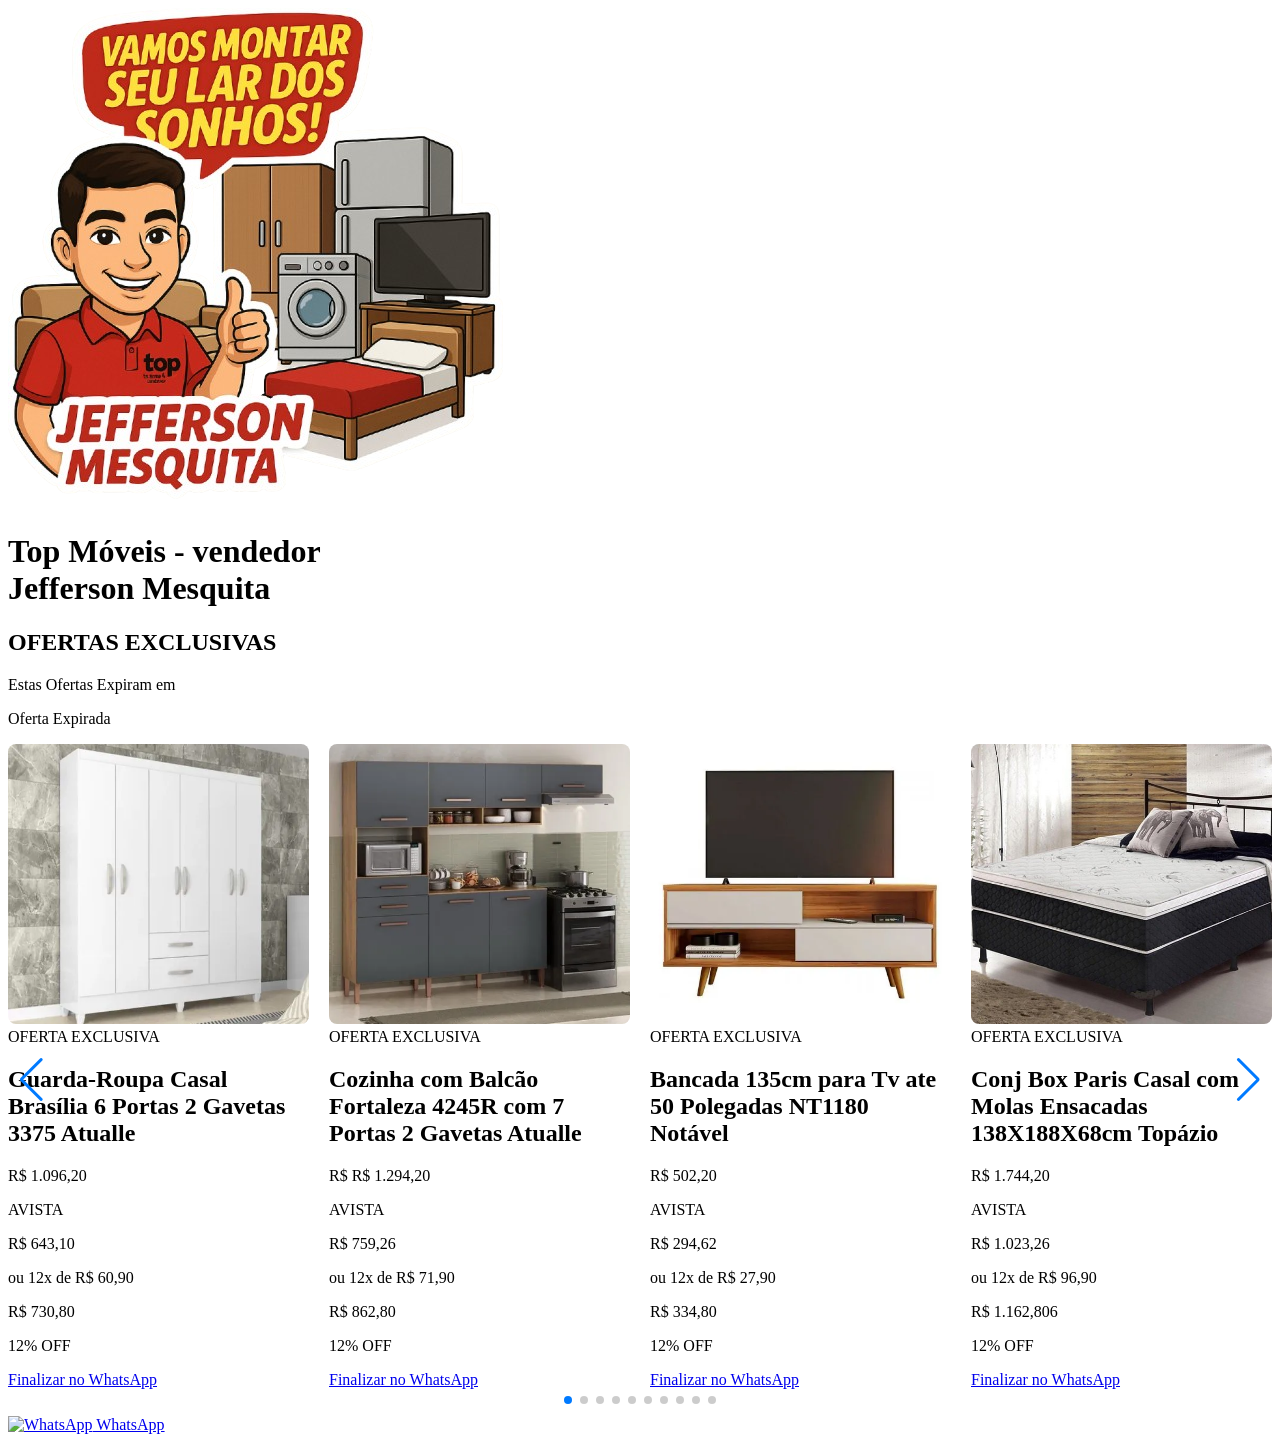
==== index.html @ e7e9ad15 "Add files via upload" ====
<!DOCTYPE html>
<html lang="pt-BR">
<head>
  <meta charset="UTF-8">
  <title>Ofertas Exclusivas</title>
  <meta name="viewport" content="width=device-width, initial-scale=1.0">
  <script src="https://cdn.tailwindcss.com"></script>
  <!-- Swiper CSS -->
  <link rel="stylesheet" href="https://cdn.jsdelivr.net/npm/swiper@11/swiper-bundle.min.css"/>
  <style>
    /* Padroniza tamanho das imagens dos produtos */
    .produto img {
      width: 100%;
      height: 280px;
      object-fit: cover;
      border-radius: 0.5rem;
    }
  </style>
</head>
<body class="bg-red-600 text-white font-sans">

  <!-- Cabeçalho com marca -->
  <header class="py-4 flex items-center justify-center gap-4">
    <img src="./img/Vamos_Montar_Seu_Lar_-removebg-preview.png" 
         alt="Top Móveis - Jefferson Mesquita" 
         class="h-32 rounded-lg shadow-lg">
    <h1 class="text-3xl font-bold">Top Móveis - vendedor <br>Jefferson Mesquita</h1>
  </header>

  <!-- Cabeçalho ofertas -->
  <section class="text-center py-6">
    <h1 class="text-2xl font-bold">OFERTAS EXCLUSIVAS</h1>
    <p class="mt-2">Estas Ofertas Expiram em</p>

    <!-- Cronômetro -->
    <div id="countdown" class="flex justify-center gap-2 text-2xl font-bold mt-3">
      <div class="bg-black p-3 rounded">00<br><span class="text-xs">Dias</span></div>
      <div class="bg-black p-3 rounded">00<br><span class="text-xs">Horas</span></div>
      <div class="bg-black p-3 rounded">00<br><span class="text-xs">Min</span></div>
      <div class="bg-black p-3 rounded">00<br><span class="text-xs">Seg</span></div>
    </div>
  </section>

  <!-- Produtos em Carrossel -->
  <section class="px-6 pb-10">
    <div class="swiper mySwiper">
      <div class="swiper-wrapper">

        <!-- Card Produto 1 -->
        <div class="swiper-slide">
          <div class="bg-white text-black rounded-lg p-3 shadow-md produto">
            <a href="./produto.html">
            <img src="./img/Guarda-Roupa Casal Brasília 6 Portas 2 Gavetas 3375 Atualle/-SITE--ROUPEIRO-BRASILIA ambiente.webp" alt="Guarda-Roupa Casal 6 Portas">
            </a>
            <div class="mt-3">
              <span class="bg-red-600 text-white px-2 py-1 text-xs rounded">OFERTA</span>
              <span class="bg-black text-white px-2 py-1 text-xs rounded ml-2">EXCLUSIVA</span>
              <h2 class="mt-2 font-semibold text-sm">Guarda-Roupa Casal Brasília 6 Portas 2 Gavetas 3375 Atualle</h2>
              <p class="line-through text-gray-500 text-sm">R$ 1.096,20</p>
              <p class=" text-red-600 font-bold text-sm">AVISTA</p>
            <p class="preco-promocional text-red-600 font-bold text-lg">R$ 643,10</p>
              <p class="text-green-600 text-sm">ou 12x de R$ 60,90</p>
              <p class="preco-original text-green-600 text-sm">R$ 730,80</p>
              <p class="desconto text-xs font-bold mt-1"></p>


              <!-- Botão WhatsApp com descrição -->
              <a href="#" 
                 class="whatsapp-btn mt-3 block bg-green-600 hover:bg-green-700 text-white font-bold text-center py-2 rounded-lg transition"
                 data-produto="Guarda-Roupa Casal 6 Portas"
                 data-descricao="Guarda-Roupa Casal 6 Portas, 2 Gavetas, cor Branco, design moderno e espaçoso, ideal para quartos de casal.">
                 Finalizar no WhatsApp
              </a>
            </div>
          </div>
        </div>

        <!-- Card Produto 2 -->
        <div class="swiper-slide">
          <div class="bg-white text-black rounded-lg p-3 shadow-md produto">
            <a href="./produto2.html">
            <img src="./img/Cozinha com Balcão Fortaleza 4245R com 7 Portas 2 Gavetas Atualle/COZINHA-FORTALEZA-4245R-450-CANELATO-RUSTICO-GRAFITE-FOSCO-ATUALLE.webp" alt="Cozinha com Balcão Fortaleza">
            </a>
            <div class="mt-3">
              <span class="bg-red-600 text-white px-2 py-1 text-xs rounded">OFERTA</span>
              <span class="bg-black text-white px-2 py-1 text-xs rounded ml-2">EXCLUSIVA</span>
              <h2 class="mt-2 font-semibold text-sm">Cozinha com Balcão Fortaleza 4245R com 7 Portas 2 Gavetas Atualle</h2>
               <p class="line-through text-gray-500 text-sm">R$ R$ 1.294,20</p>
              <p class=" text-red-600 font-bold text-sm">AVISTA</p>
            <p class="preco-promocional text-red-600 font-bold text-lg">R$ 759,26</p>
              <p class="text-green-600 text-sm">ou 12x de R$ 71,90</p>
              <p class="preco-original text-green-600 text-sm">R$ 862,80</p>
              <p class="desconto text-xs font-bold mt-1"></p>


              <!-- Botão WhatsApp com descrição -->
              <a href="#" 
                 class="whatsapp-btn mt-3 block bg-green-600 hover:bg-green-700 text-white font-bold text-center py-2 rounded-lg transition"
                 data-produto="Cozinha com Balcão Fortaleza"
                 data-descricao="Cozinha com Balcão Fortaleza 4245R com 7 Portas 2 Gavetas Atualle.">
                 Finalizar no WhatsApp
              </a>
            </div>
          </div>
        </div>

        <!-- Card Produto 3 -->
        <div class="swiper-slide">
          <div class="bg-white text-black rounded-lg p-3 shadow-md produto">
            <a href="./produto3.html">
            <img src="./img/bancada  nt 1180/BANCADA-NT1180 branco fundo branco.webp" alt="bancada nt1180">
            </a>
            <div class="mt-3">
              <span class="bg-red-600 text-white px-2 py-1 text-xs rounded">OFERTA</span>
              <span class="bg-black text-white px-2 py-1 text-xs rounded ml-2">EXCLUSIVA</span>
              <h2 class="mt-2 font-semibold text-sm">Bancada 135cm para Tv ate 50 Polegadas NT1180 Notável</h2>
               <p class="line-through text-gray-500 text-sm">R$ 502,20</p>
              <p class=" text-red-600 font-bold text-sm">AVISTA</p>
            <p class="preco-promocional text-red-600 font-bold text-lg">R$ 294,62</p>
              <p class="text-green-600 text-sm">ou 12x de R$ 27,90</p>
              <p class="preco-original text-green-600 text-sm">R$ 334,80</p>
              <p class="desconto text-xs font-bold mt-1"></p>


              <!-- Botão WhatsApp com descrição -->
              <a href="#" 
                 class="whatsapp-btn mt-3 block bg-green-600 hover:bg-green-700 text-white font-bold text-center py-2 rounded-lg transition"
                 data-produto="Bancada 135cm para Tv ate 50 Polegadas NT1180 Notável - Freijó Trend com Preto"
                 data-descricao="Bancada 135cm para Tv ate 50 Polegadas NT1180 Notável - Freijó Trend com Preto.">
                 Finalizar no WhatsApp
              </a>
            </div>
          </div>
        </div>

        <!-- Card Produto 4 -->
        <div class="swiper-slide">
          <div class="bg-white text-black rounded-lg p-3 shadow-md produto">
            <a href="./produto4.html">
            <img src="./img/Conjunto Box Paris Casal Molas Ens 138X188X68/Conjunto Box Paris ambiente.jpg" alt="Cozinha com Balcão Fortaleza">
            </a>
            <div class="mt-3">
              <span class="bg-red-600 text-white px-2 py-1 text-xs rounded">OFERTA</span>
              <span class="bg-black text-white px-2 py-1 text-xs rounded ml-2">EXCLUSIVA</span>
              <h2 class="mt-2 font-semibold text-sm">Conj Box Paris Casal com Molas Ensacadas 138X188X68cm Topázio</h2>
               <p class="line-through text-gray-500 text-sm">R$ 1.744,20</p>
              <p class=" text-red-600 font-bold text-sm">AVISTA</p>
            <p class="preco-promocional text-red-600 font-bold text-lg">R$ 1.023,26</p>
              <p class="text-green-600 text-sm">ou 12x de R$ 96,90</p>
              <p class="preco-original text-green-600 text-sm">R$ 1.162,806</p>
              <p class="desconto text-xs font-bold mt-1"></p>


              <!-- Botão WhatsApp com descrição -->
              <a href="#" 
                 class="whatsapp-btn mt-3 block bg-green-600 hover:bg-green-700 text-white font-bold text-center py-2 rounded-lg transition"
                 data-produto="Cozinha com Balcão Fortaleza"
                 data-descricao="Cozinha com Balcão Fortaleza 4245R com 7 Portas 2 Gavetas Atualle.">
                 Finalizar no WhatsApp
              </a>
            </div>
          </div>
        </div>

        <!-- Card Produto 5-->
        <div class="swiper-slide">
          <div class="bg-white text-black rounded-lg p-3 shadow-md produto">
            <a href="./produto5.html">
            <img src="./img/Cômoda Áurea/COMODA-MULTIUSO-AUREA-4270-ambiente.webp" alt="comoda aurea">
            </a>
            <div class="mt-3">
              <span class="bg-red-600 text-white px-2 py-1 text-xs rounded">OFERTA</span>
              <span class="bg-black text-white px-2 py-1 text-xs rounded ml-2">EXCLUSIVA</span>
              <h2 class="mt-2 font-semibold text-sm">Cômoda Áurea 4 Gavetas e 2 Portas com Nicho 4290 Demóbile</h2>
               <p class="line-through text-gray-500 text-sm">R$ 970,20</p>
              <p class=" text-red-600 font-bold text-sm">AVISTA</p>
            <p class="preco-promocional text-red-600 font-bold text-lg">R$ 569,18</p>
              <p class="text-green-600 text-sm">ou 12x de R$ 53,90</p>
              <p class="preco-original text-green-600 text-sm">R$ 646,80</p>
              <p class="desconto text-xs font-bold mt-1"></p>


              <!-- Botão WhatsApp com descrição -->
              <a href="#" 
                 class="whatsapp-btn mt-3 block bg-green-600 hover:bg-green-700 text-white font-bold text-center py-2 rounded-lg transition"
                 data-produto="Cozinha com Balcão Fortaleza"
                 data-descricao="Cozinha com Balcão Fortaleza 4245R com 7 Portas 2 Gavetas Atualle.">
                 Finalizar no WhatsApp
              </a>
            </div>
          </div>
        </div>

        <!-- Card Produto 6-->
        <div class="swiper-slide">
          <div class="bg-white text-black rounded-lg p-3 shadow-md produto">
            <a href="./produto6.html">
            <img src="./img/multiuso nt4015/-SITE-MULTIUSO-LAVANDERIA-NT4015 branco ambiente.webp" alt="multiuso nt4015">
            </a>
            <div class="mt-3">
              <span class="bg-red-600 text-white px-2 py-1 text-xs rounded">OFERTA</span>
              <span class="bg-black text-white px-2 py-1 text-xs rounded ml-2">EXCLUSIVA</span>
              <h2 class="mt-2 font-semibold text-sm">Armário Multiuso para Lavanderia com 2 Portas NT4015 Notável - Branco New</h2>
               <p class="line-through text-gray-500 text-sm">R$ 646,20</p>
              <p class=" text-red-600 font-bold text-sm">AVISTA</p>
            <p class="preco-promocional text-red-600 font-bold text-lg">R$ 379,10</p>
              <p class="text-green-600 text-sm">ou 12x de R$ 35,90</p>
              <p class="preco-original text-green-600 text-sm">R$ 430,80</p>
              <p class="desconto text-xs font-bold mt-1"></p>


              <!-- Botão WhatsApp com descrição -->
              <a href="#" 
                 class="whatsapp-btn mt-3 block bg-green-600 hover:bg-green-700 text-white font-bold text-center py-2 rounded-lg transition"
                 data-produto="Cozinha com Balcão Fortaleza"
                 data-descricao="Cozinha com Balcão Fortaleza 4245R com 7 Portas 2 Gavetas Atualle.">
                 Finalizar no WhatsApp
              </a>
            </div>
          </div>
        </div>


           <!-- Card Produto 8-->
        <div class="swiper-slide">
          <div class="bg-white text-black rounded-lg p-3 shadow-md produto">
            <a href="./produto8.html">
            <img src="./img/Cômoda Isadora com 8 gavetas ambiente/-SITE-COMODA-ISADORA-BRANCO ambiente.webp" alt="Cômoda Isadora">
            </a>
            <div class="mt-3">
              <span class="bg-red-600 text-white px-2 py-1 text-xs rounded">OFERTA</span>
              <span class="bg-black text-white px-2 py-1 text-xs rounded ml-2">EXCLUSIVA</span>
              <h2 class="mt-2 font-semibold text-sm">Cômoda Isadora com 8 gavetas em MDF premium e Kit de Pés Tuboarte - Branco</h2>
               <p class="line-through text-gray-500 text-sm">R$ 1.006,20/p>
              <p class=" text-red-600 font-bold text-sm">AVISTA</p>
            <p class="preco-promocional text-red-600 font-bold text-lg">R$ 590,30</p>
              <p class="text-green-600 text-sm">ou 12x de R$ 55,90</p>
              <p class="preco-original text-green-600 text-sm">R$ 670,80</p>
              <p class="desconto text-xs font-bold mt-1"></p>


              <!-- Botão WhatsApp com descrição -->
              <a href="#" 
                 class="whatsapp-btn mt-3 block bg-green-600 hover:bg-green-700 text-white font-bold text-center py-2 rounded-lg transition"
                 data-produto="Cômoda Isadora"
                 data-descricao="Cômoda Isadora com 8 gavetas em MDF premium e Kit de Pés Tuboarte - Branco.">
                 Finalizar no WhatsApp
              </a>
            </div>
          </div>
        </div>

        <!-- Card Produto 9-->
        <div class="swiper-slide">
          <div class="bg-white text-black rounded-lg p-3 shadow-md produto">
            <a href="./produto9.html">
            <img src="./img/Guarda Roupa CBM563 3 Portas frente/Guarda Roupa CBM563 3 Portas frente.webp" alt="Guarda Roupa CBM563">
            </a>
            <div class="mt-3">
              <span class="bg-red-600 text-white px-2 py-1 text-xs rounded">OFERTA</span>
              <span class="bg-black text-white px-2 py-1 text-xs rounded ml-2">EXCLUSIVA</span>
              <h2 class="mt-2 font-semibold text-sm">Guarda Roupa CBM563 3 Portas De Correr Com Pés e Espelho Kappersberg - Branco</h2>
               <p class="line-through text-gray-500 text-sm">R$ 1.582,20</p>
              <p class=" text-red-600 font-bold text-sm">AVISTA</p>
            <p class="preco-promocional text-red-600 font-bold text-lg">R$ 928,22</p>
              <p class="text-green-600 text-sm">ou 12x de R$ 87,90</p>
              <p class="preco-original text-green-600 text-sm">R$ 1.054,80</p>
              <p class="desconto text-xs font-bold mt-1"></p>


              <!-- Botão WhatsApp com descrição -->
              <a href="#" 
                 class="whatsapp-btn mt-3 block bg-green-600 hover:bg-green-700 text-white font-bold text-center py-2 rounded-lg transition"
                 data-produto="Cômoda Isadora"
                 data-descricao="Cômoda Isadora com 8 gavetas em MDF premium e Kit de Pés Tuboarte - Branco.">
                 Finalizar no WhatsApp
              </a>
            </div>
          </div>
        </div>

        <!-- Card Produto 10-->
        <div class="swiper-slide">
          <div class="bg-white text-black rounded-lg p-3 shadow-md produto">
            <a href="./produto10.html">
            <img src="./img/Home NT1295 183cm/HOME-NT1295-183CM-REF-270-FREIJO-OFF-WHITE-TX-ambiente.webp" alt="Home NT1295">
            </a>
            <div class="mt-3">
              <span class="bg-red-600 text-white px-2 py-1 text-xs rounded">OFERTA</span>
              <span class="bg-black text-white px-2 py-1 text-xs rounded ml-2">EXCLUSIVA</span>
              <h2 class="mt-2 font-semibold text-sm">Home NT1295 183cm para Tv ate 60 Polegadas Notável</h2>
               <p class="line-through text-gray-500 text-sm">R$ 1.618,20</p>
              <p class=" text-red-600 font-bold text-sm">AVISTA</p>
            <p class="preco-promocional text-red-600 font-bold text-lg">R$ 949,34</p>
              <p class="text-green-600 text-sm">ou 12x de R$ 89,90</p>
              <p class="preco-original text-green-600 text-sm">R$ 1.078,80</p>
              <p class="desconto text-xs font-bold mt-1"></p>


              <!-- Botão WhatsApp com descrição -->
              <a href="#" 
                 class="whatsapp-btn mt-3 block bg-green-600 hover:bg-green-700 text-white font-bold text-center py-2 rounded-lg transition"
                 data-produto="Home NT1295 183cm"
                 data-descricao="para Tv ate 60 Polegadas com Detalhe Ripado e Pés Notável - Freijó Trend/ Off White Tx">
                 Finalizar no WhatsApp
              </a>
            </div>
          </div>
        </div>
        
        <!-- Card Produto 11-->
        <div class="swiper-slide">
          <div class="bg-white text-black rounded-lg p-3 shadow-md produto">
            <a href="./produto11.html">
            <img src="./img/Ar Condicionado Inverter II Wi-Fi 9000Btus/Ar Condicionado II 9000Btus frente.webp" alt="Ar Condicionado Inverter II Wi-Fi 9000Btus">
            </a>
            <div class="mt-3">
              <span class="bg-red-600 text-white px-2 py-1 text-xs rounded">OFERTA</span>
              <span class="bg-black text-white px-2 py-1 text-xs rounded ml-2">EXCLUSIVA</span>
              <h2 class="mt-2 font-semibold text-sm">Ar Condicionado Inverter II Wi-Fi 9000Btus Elgin - Branco/220V</h2>
               <p class="line-through text-gray-500 text-sm">R$ 3.598,20</p>
              <p class=" text-red-600 font-bold text-sm">AVISTA</p>
            <p class="preco-promocional text-red-600 font-bold text-lg">R$ 2.098,92</p>
              <p class="text-green-600 text-sm">ou 12x de R$ 199,90</p>
              <p class="preco-original text-green-600 text-sm">R$ 2.398,80</p>
              <p class="desconto text-xs font-bold mt-1"></p>


              <!-- Botão WhatsApp com descrição -->
              <a href="#" 
                 class="whatsapp-btn mt-3 block bg-green-600 hover:bg-green-700 text-white font-bold text-center py-2 rounded-lg transition"
                 data-produto="Ar Condicionado Inverter II Wi-Fi 9000Btus"
                 data-descricao="HJFI09C2WB/HJFE09C2CB Elgin - Branco/220V">
                 Finalizar no WhatsApp
              </a>
            </div>
          </div>
        </div>


        <!-- Aqui você pode adicionar mais cards seguindo o mesmo padrão -->

      </div>

      <!-- Botões navegação -->
      <div class="flex justify-center mt-4 gap-4">
        <div class="swiper-button-prev !text-white"></div>
        <div class="swiper-button-next !text-white"></div>
      </div>

      <!-- Paginação -->
      <div class="swiper-pagination mt-4"></div>
    </div>
  </section>

  <!-- Script Cronômetro -->
  <script>
    function startCountdown(targetDate) {
      const countdown = document.getElementById("countdown");
      const boxes = countdown.querySelectorAll("div");

      function updateCountdown() {
        const now = new Date().getTime();
        const distance = targetDate - now;

        if (distance <= 0) {
          countdown.innerHTML = "<p class='text-xl font-bold'>Oferta Expirada</p>";
          clearInterval(interval);
          return;
        }

        const days = Math.floor(distance / (1000 * 60 * 60 * 24));
        const hours = Math.floor((distance % (1000 * 60 * 60 * 24)) / (1000 * 60 * 60));
        const minutes = Math.floor((distance % (1000 * 60 * 60)) / (1000 * 60));
        const seconds = Math.floor((distance % (1000 * 60)) / 1000);

        boxes[0].innerHTML = days.toString().padStart(2, '0') + "<br><span class='text-xs'>Dias</span>";
        boxes[1].innerHTML = hours.toString().padStart(2, '0') + "<br><span class='text-xs'>Horas</span>";
        boxes[2].innerHTML = minutes.toString().padStart(2, '0') + "<br><span class='text-xs'>Min</span>";
        boxes[3].innerHTML = seconds.toString().padStart(2, '0') + "<br><span class='text-xs'>Seg</span>";
      }

      updateCountdown();
      const interval = setInterval(updateCountdown, 1000);
    }

    const targetDate = new Date("2025-10-21T17:59:59");
    startCountdown(targetDate);
  </script>

  <!-- Script para calcular desconto -->
  <script>
    document.querySelectorAll(".produto").forEach(produto => {
      const precoOriginalEl = produto.querySelector(".preco-original");
      const precoPromocionalEl = produto.querySelector(".preco-promocional");
      const descontoEl = produto.querySelector(".desconto");

      if (precoOriginalEl && precoPromocionalEl) {
        const original = parseFloat(precoOriginalEl.innerText.replace("R$","").replace(".","").replace(",",".")); 
        const promocional = parseFloat(precoPromocionalEl.innerText.replace("R$","").replace(".","").replace(",",".")); 
        if (original > promocional) {
          const desconto = ((1 - (promocional / original)) * 100).toFixed(0);
          descontoEl.innerText = desconto + "% OFF";
        }
      }
    });
  </script>

  <!-- Swiper JS -->
  <script src="https://cdn.jsdelivr.net/npm/swiper@11/swiper-bundle.min.js"></script>
  <script>
    const swiper = new Swiper(".mySwiper", {
      slidesPerView: 1,
      spaceBetween: 20,
      loop: true,
      pagination: {
        el: ".swiper-pagination",
        clickable: true,
      },
      navigation: {
        nextEl: ".swiper-button-next",
        prevEl: ".swiper-button-prev",
      },
      breakpoints: {
        640: { slidesPerView: 2 },
        1024: { slidesPerView: 4 },
      }
    });
  </script>

  <!-- Script WhatsApp dinâmico -->
  <script>
    document.querySelectorAll(".whatsapp-btn").forEach(botao => {
      botao.addEventListener("click", (e) => {
        e.preventDefault();
        const produto = botao.getAttribute("data-produto");
        const descricao = botao.getAttribute("data-descricao");
        const numero = "5588974008564";
        const mensagem = encodeURIComponent(`Olá! Tenho interesse no produto: ${produto}\nDescrição: ${descricao}`);
        const url = `https://wa.me/${numero}?text=${mensagem}`;
        window.open(url, "_blank");
      });
    });
  </script>

  <!-- Botão flutuante WhatsApp -->
  <a href="https://wa.me/message/SNQBKEEPYYD4B1" 
     target="_blank" 
     class="fixed bottom-5 right-5 bg-green-600 hover:bg-green-700 text-white px-5 py-3 rounded-full shadow-lg flex items-center gap-2 z-50">
     <img src="https://cdn-icons-png.flaticon.com/512/733/733585.png" class="w-6 h-6" alt="WhatsApp">
     WhatsApp
  </a>

</body>
</html>
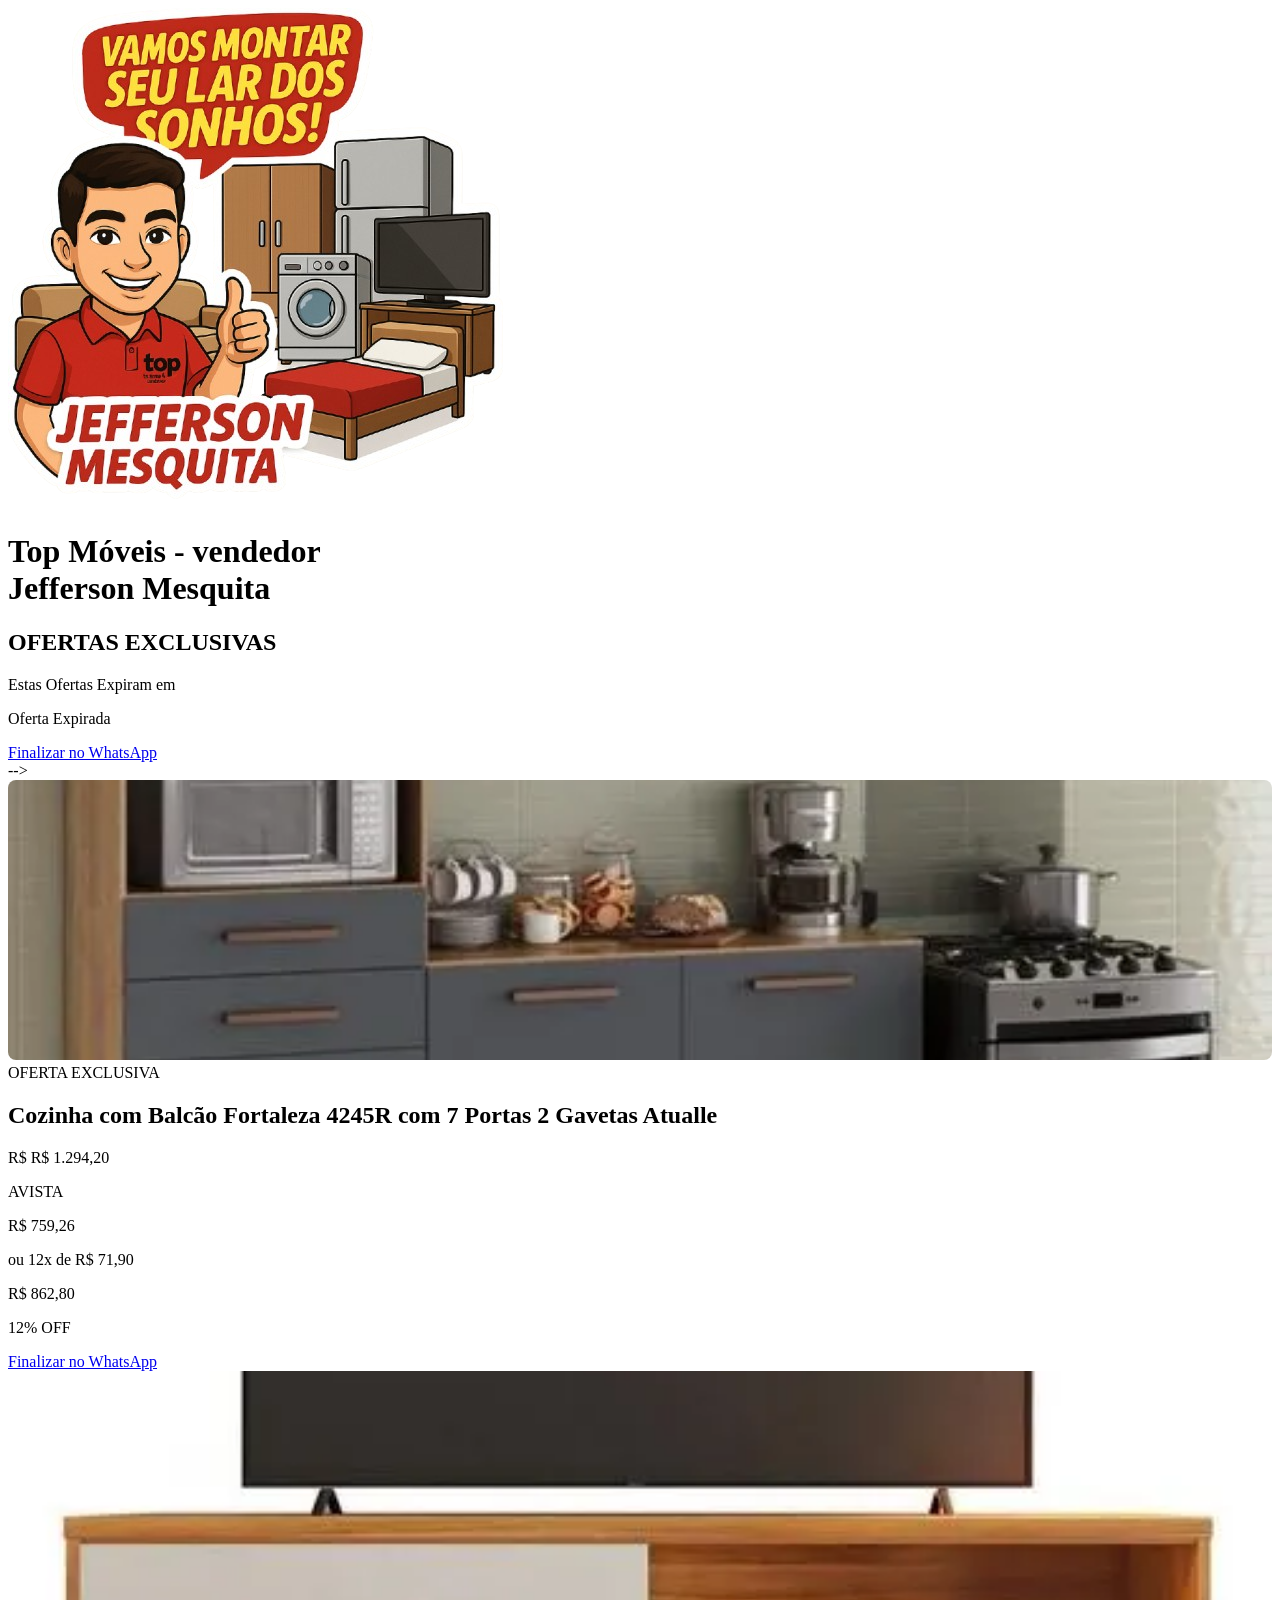
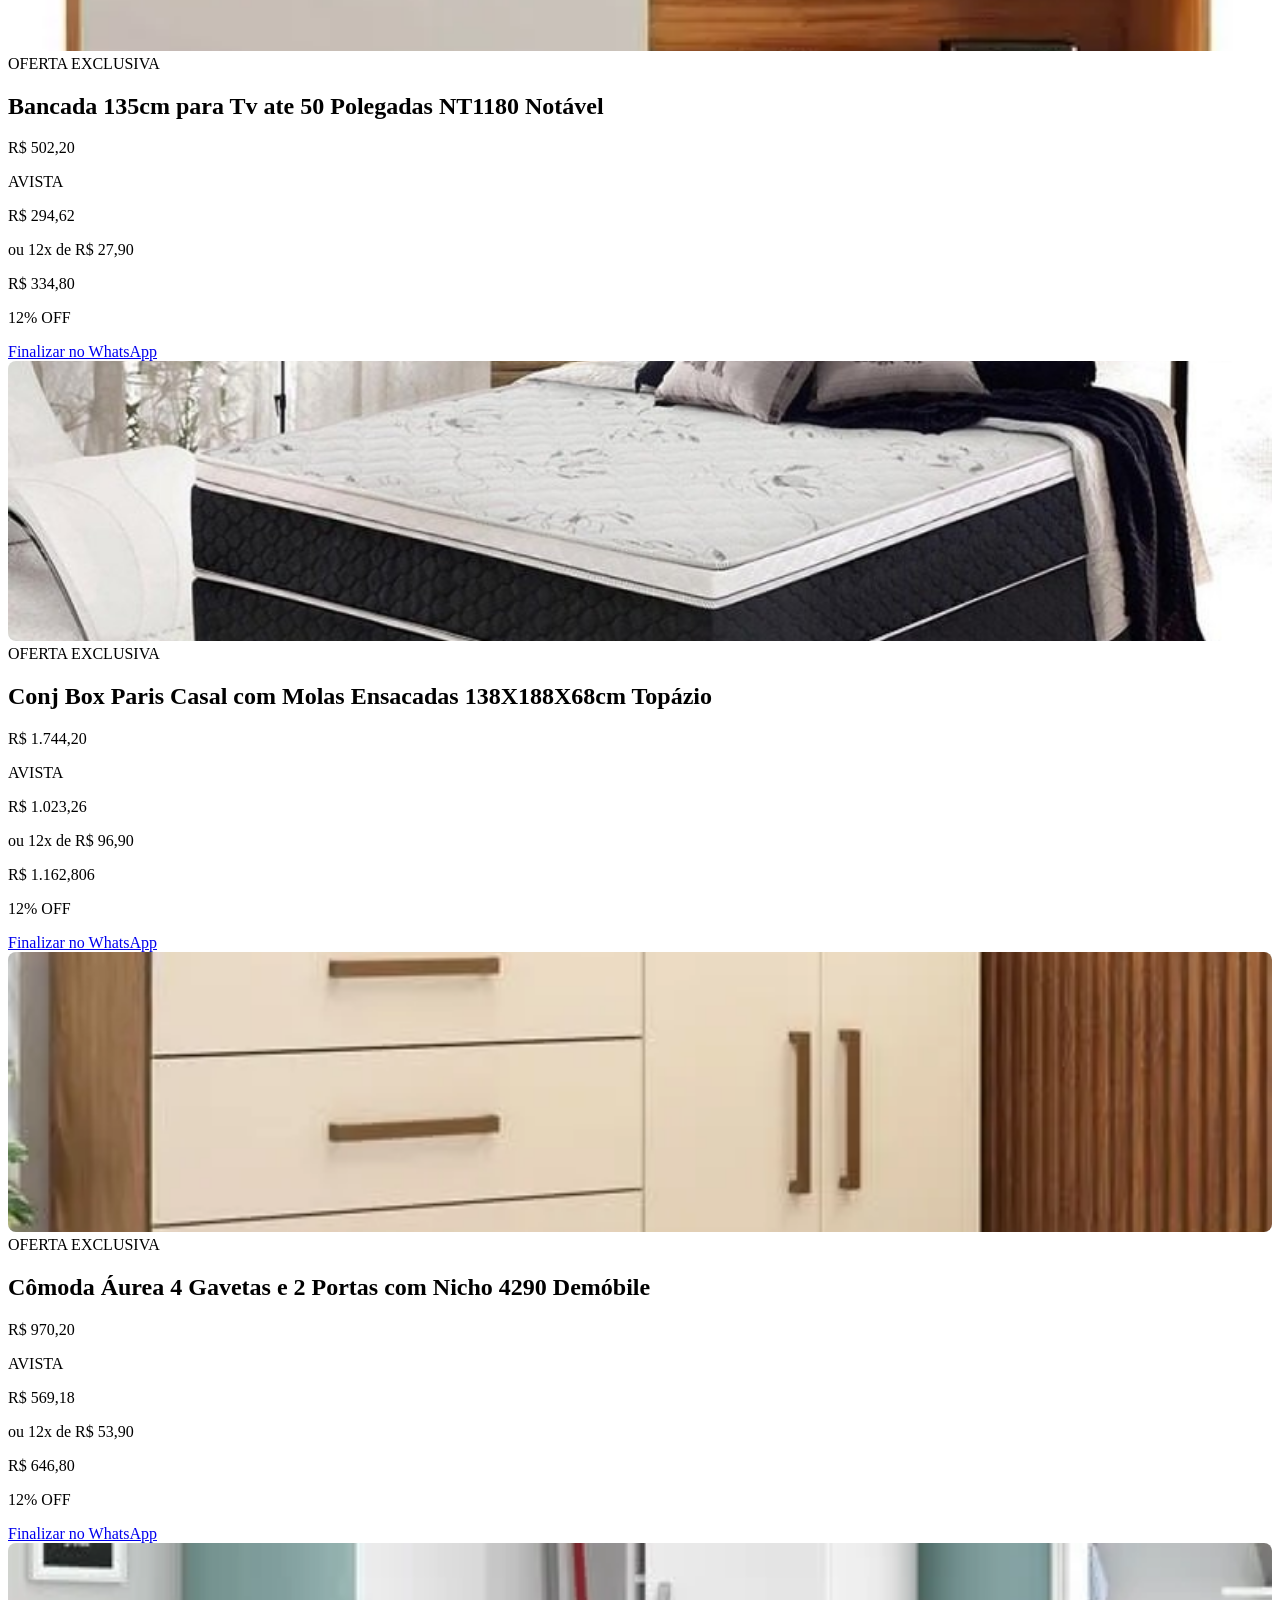
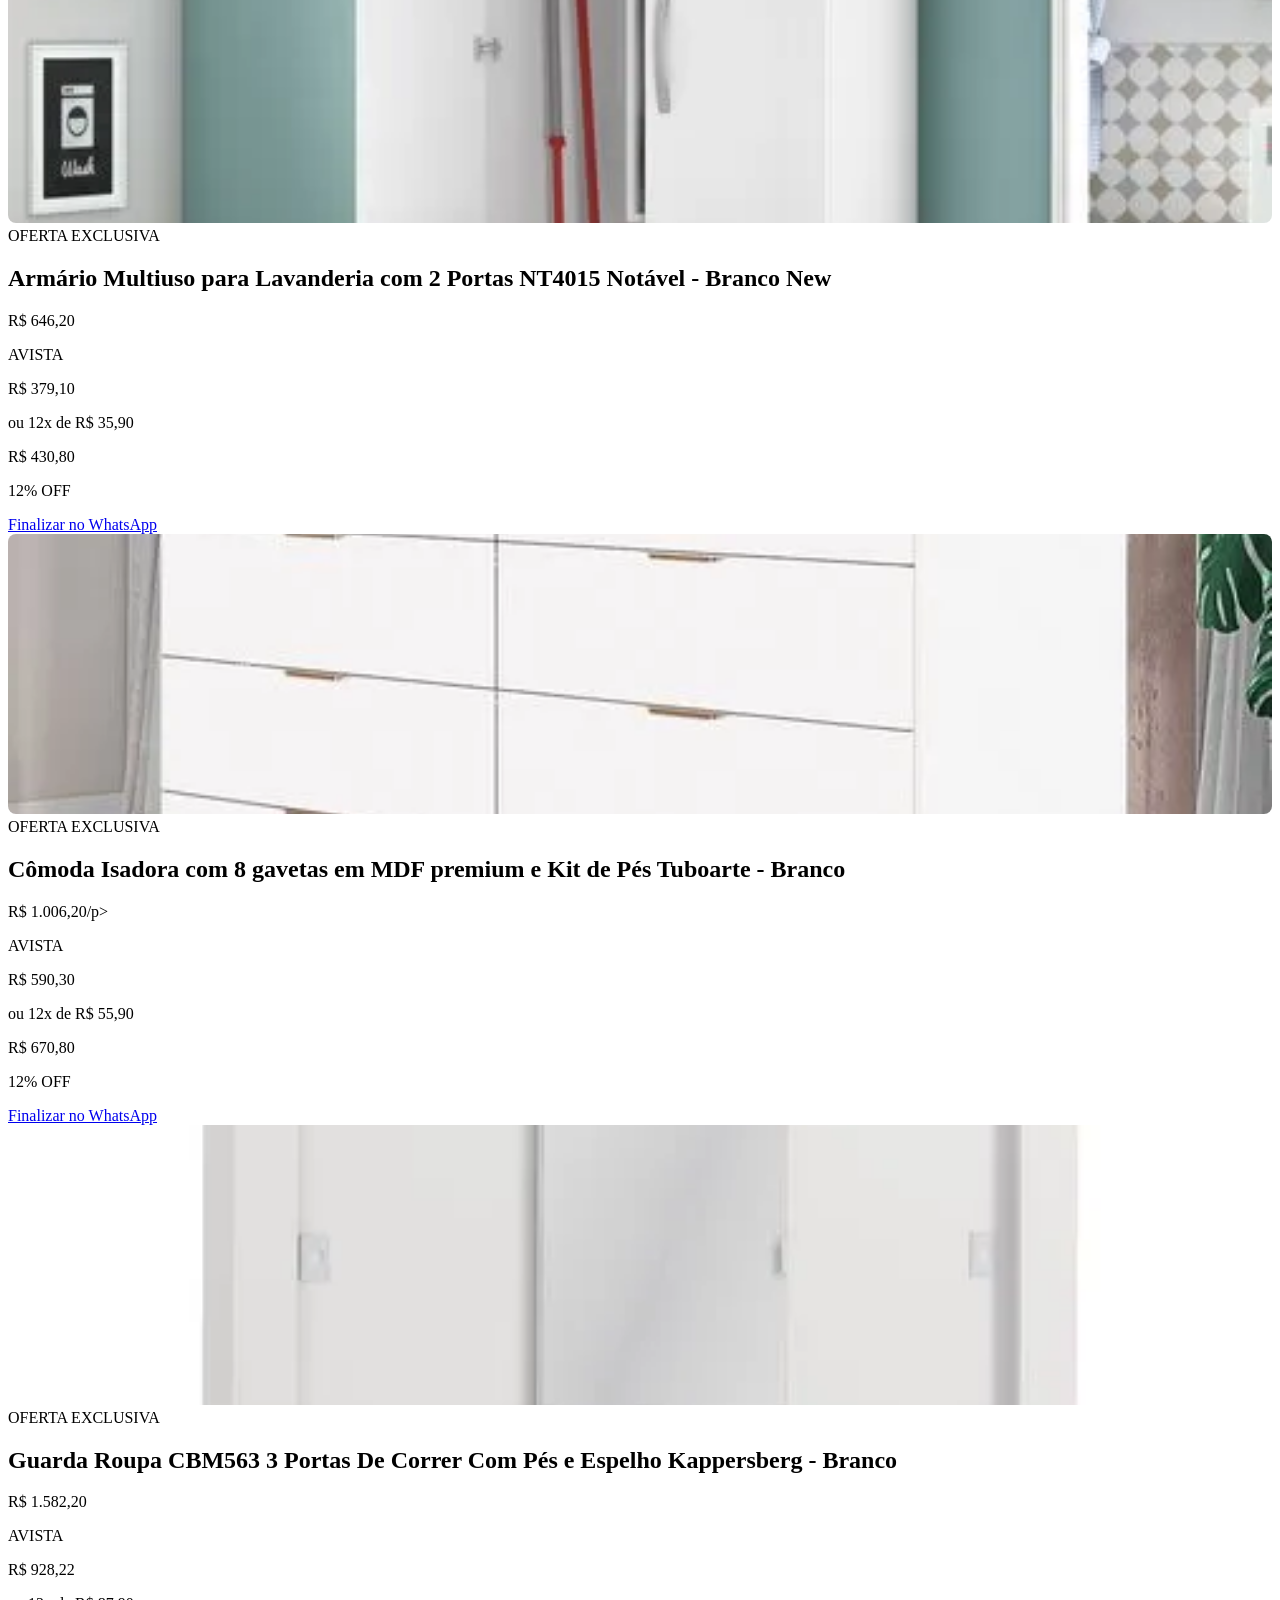
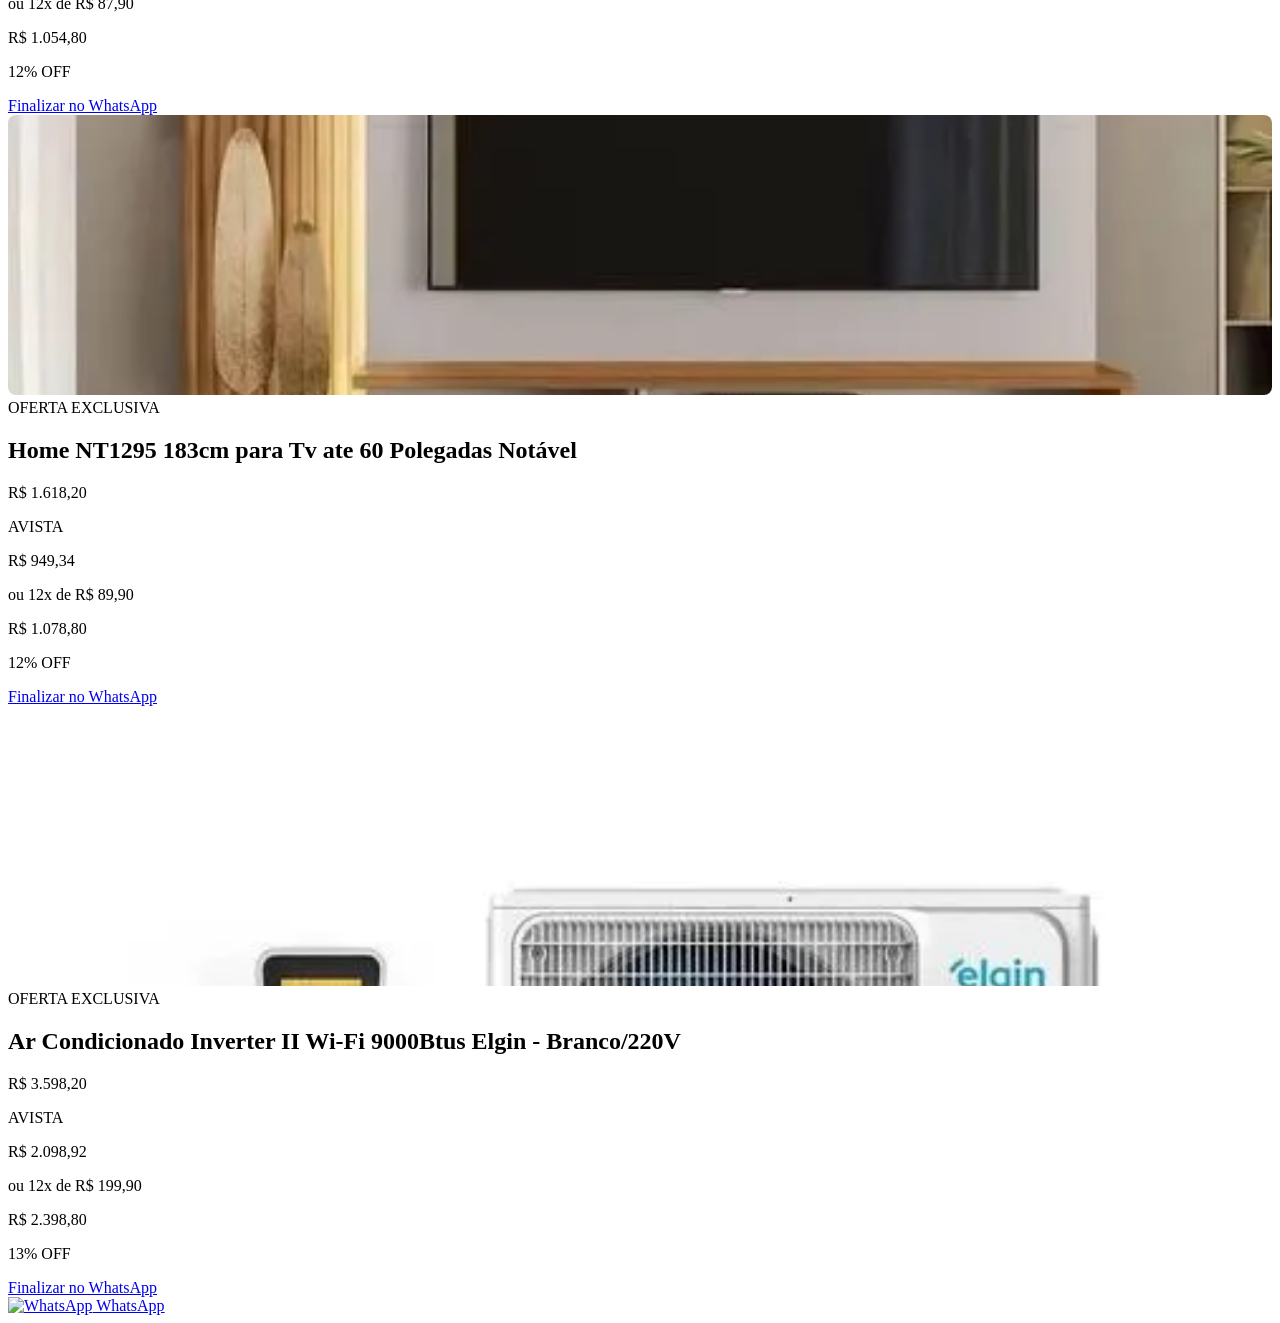
==== commit 5cce5237: "Update index.html Retirado roupeiro brasilia" ====
--- a/index.html
+++ b/index.html
@@ -46,7 +46,7 @@
     <div class="swiper mySwiper">
       <div class="swiper-wrapper">
 
-        <!-- Card Produto 1 -->
+        <!-- Card Produto 1
         <div class="swiper-slide">
           <div class="bg-white text-black rounded-lg p-3 shadow-md produto">
             <a href="./produto.html">
@@ -73,7 +73,7 @@
               </a>
             </div>
           </div>
-        </div>
+        </div> -->
 
         <!-- Card Produto 2 -->
         <div class="swiper-slide">
@@ -453,3 +453,4 @@
 
 </body>
 </html>
+
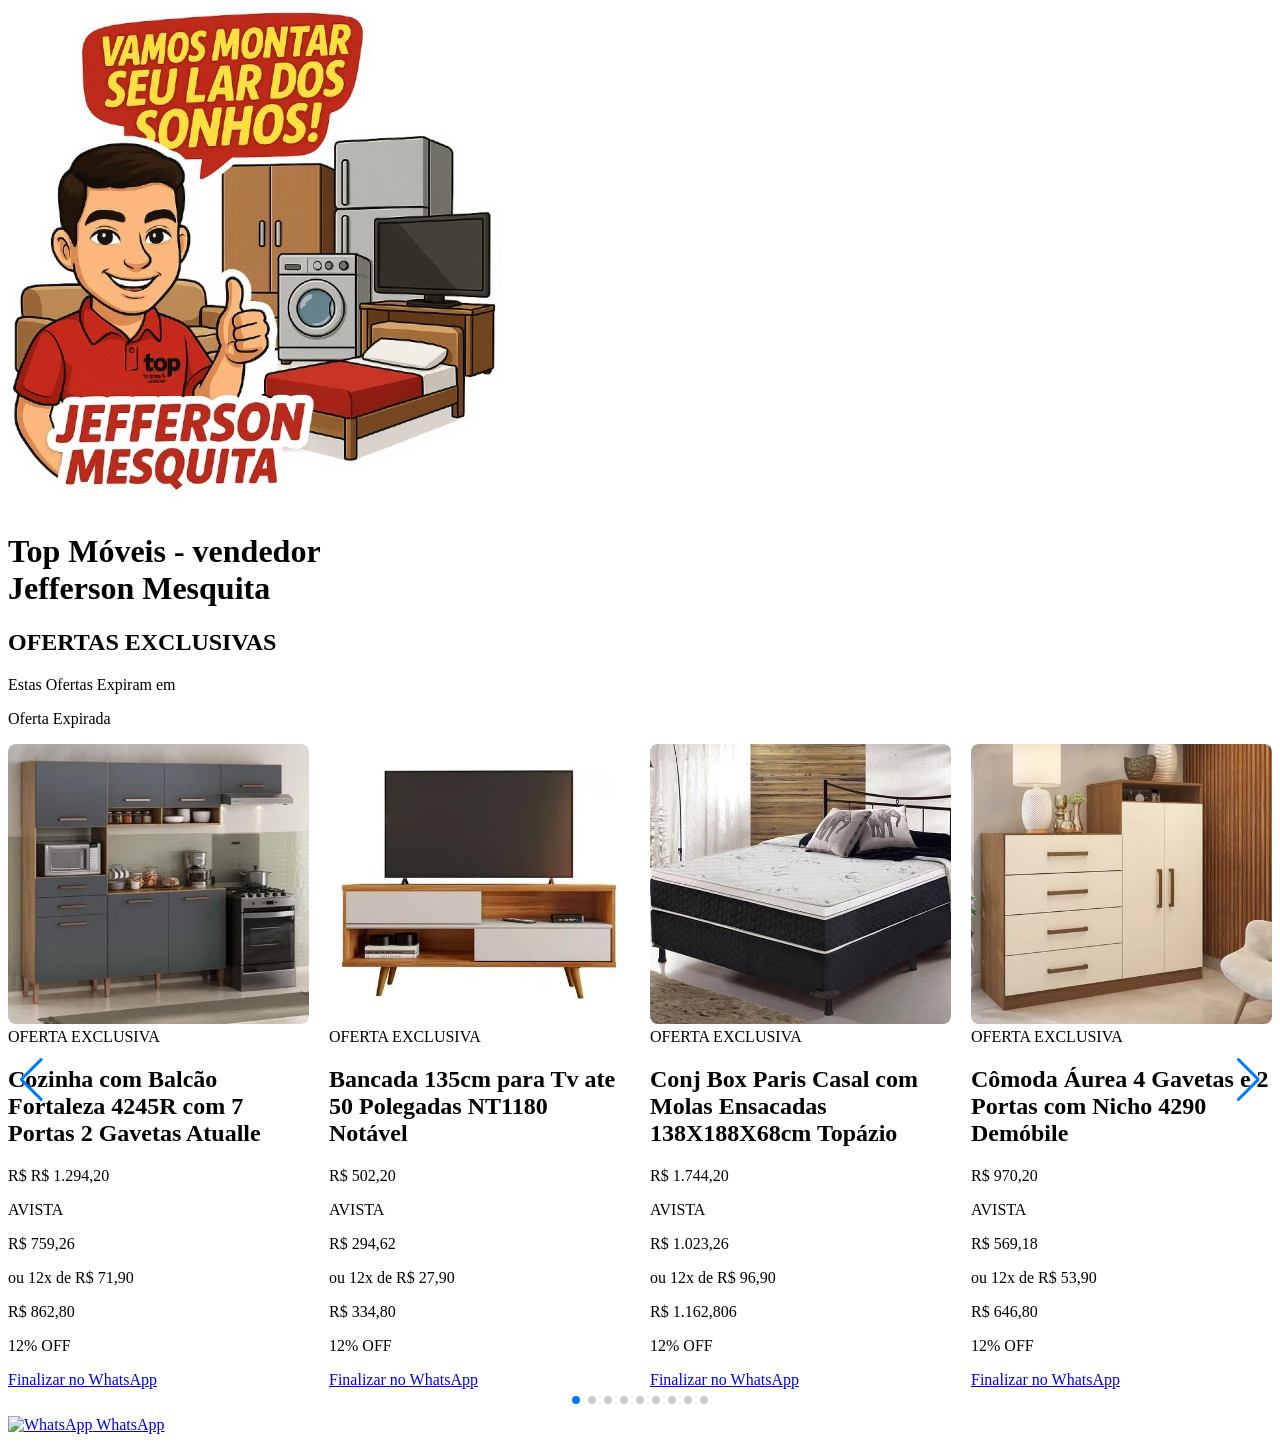
==== commit bd3a3495: "Update index.html Retirado roupeiro brasilia" ====
--- a/index.html
+++ b/index.html
@@ -45,35 +45,6 @@
   <section class="px-6 pb-10">
     <div class="swiper mySwiper">
       <div class="swiper-wrapper">
-
-        <!-- Card Produto 1
-        <div class="swiper-slide">
-          <div class="bg-white text-black rounded-lg p-3 shadow-md produto">
-            <a href="./produto.html">
-            <img src="./img/Guarda-Roupa Casal Brasília 6 Portas 2 Gavetas 3375 Atualle/-SITE--ROUPEIRO-BRASILIA ambiente.webp" alt="Guarda-Roupa Casal 6 Portas">
-            </a>
-            <div class="mt-3">
-              <span class="bg-red-600 text-white px-2 py-1 text-xs rounded">OFERTA</span>
-              <span class="bg-black text-white px-2 py-1 text-xs rounded ml-2">EXCLUSIVA</span>
-              <h2 class="mt-2 font-semibold text-sm">Guarda-Roupa Casal Brasília 6 Portas 2 Gavetas 3375 Atualle</h2>
-              <p class="line-through text-gray-500 text-sm">R$ 1.096,20</p>
-              <p class=" text-red-600 font-bold text-sm">AVISTA</p>
-            <p class="preco-promocional text-red-600 font-bold text-lg">R$ 643,10</p>
-              <p class="text-green-600 text-sm">ou 12x de R$ 60,90</p>
-              <p class="preco-original text-green-600 text-sm">R$ 730,80</p>
-              <p class="desconto text-xs font-bold mt-1"></p>
-
-
-              <!-- Botão WhatsApp com descrição -->
-              <a href="#" 
-                 class="whatsapp-btn mt-3 block bg-green-600 hover:bg-green-700 text-white font-bold text-center py-2 rounded-lg transition"
-                 data-produto="Guarda-Roupa Casal 6 Portas"
-                 data-descricao="Guarda-Roupa Casal 6 Portas, 2 Gavetas, cor Branco, design moderno e espaçoso, ideal para quartos de casal.">
-                 Finalizar no WhatsApp
-              </a>
-            </div>
-          </div>
-        </div> -->
 
         <!-- Card Produto 2 -->
         <div class="swiper-slide">
@@ -454,3 +425,4 @@
 </body>
 </html>
 
+
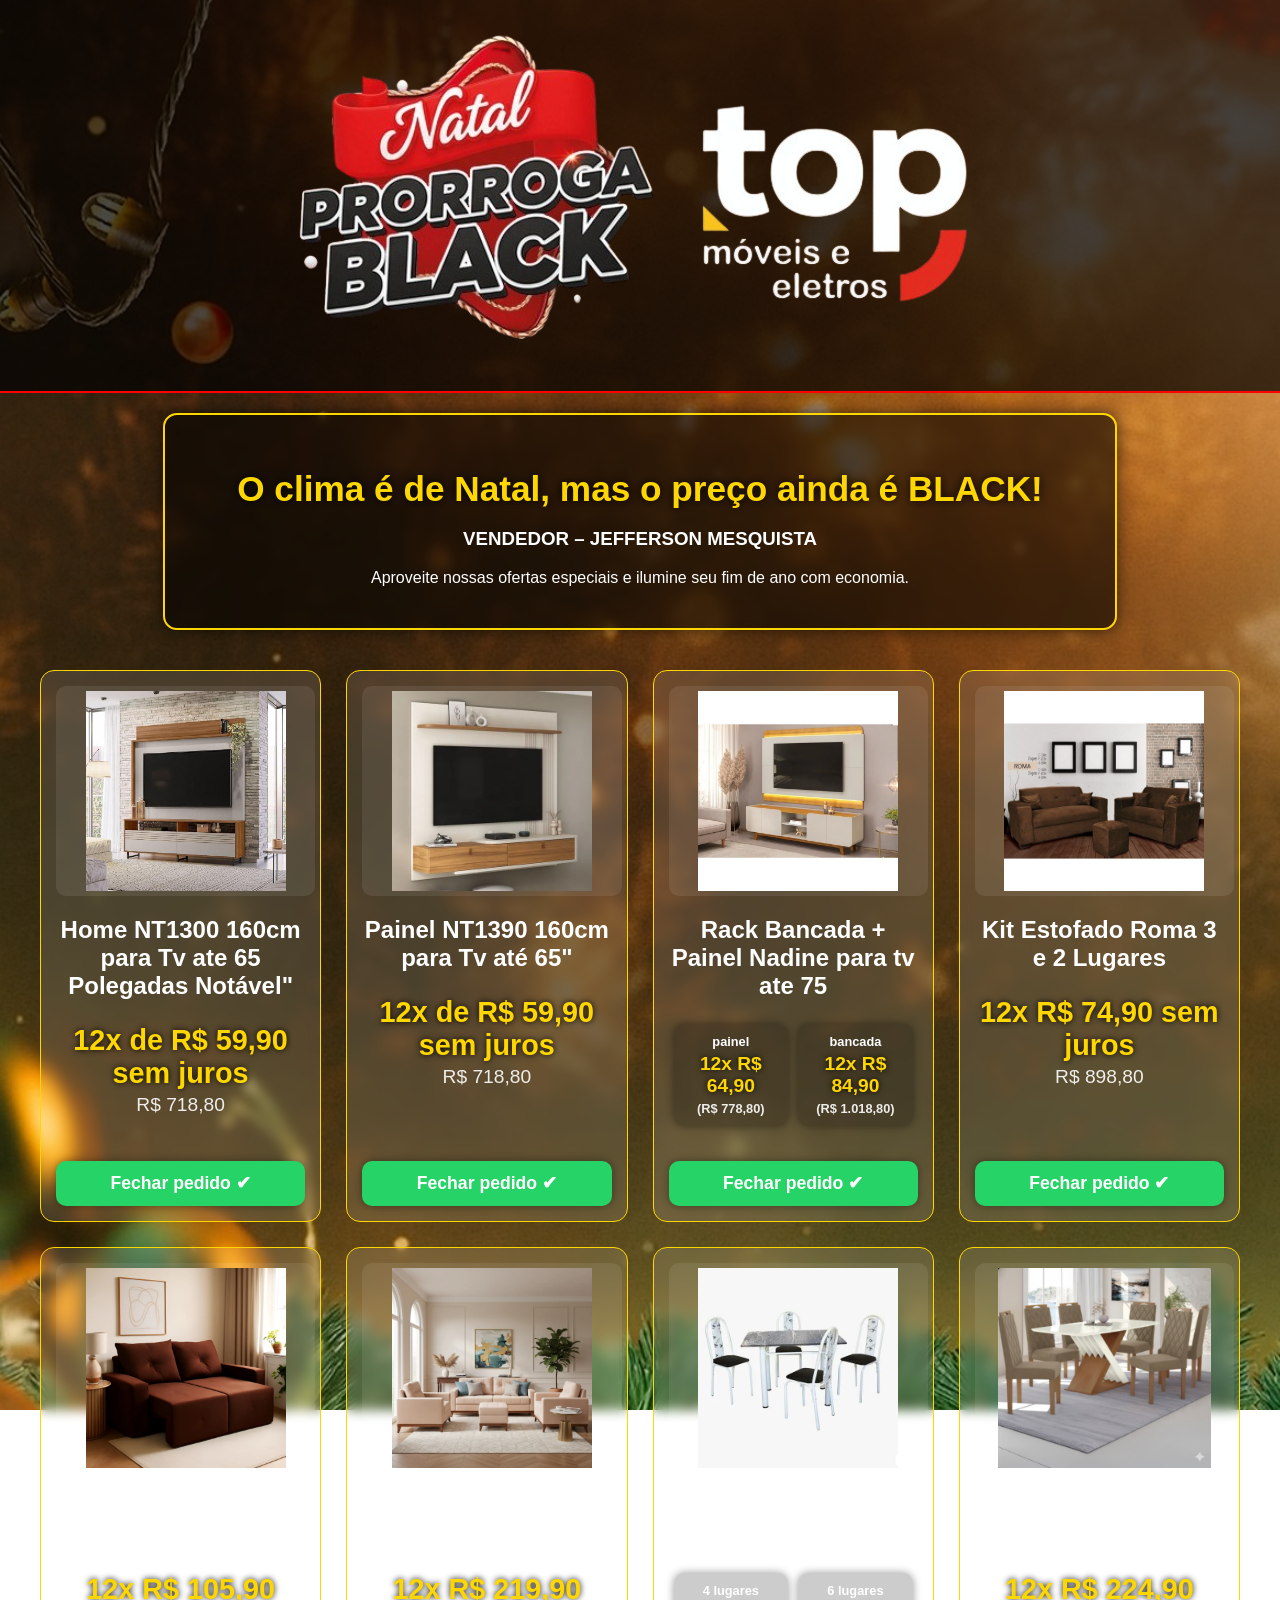
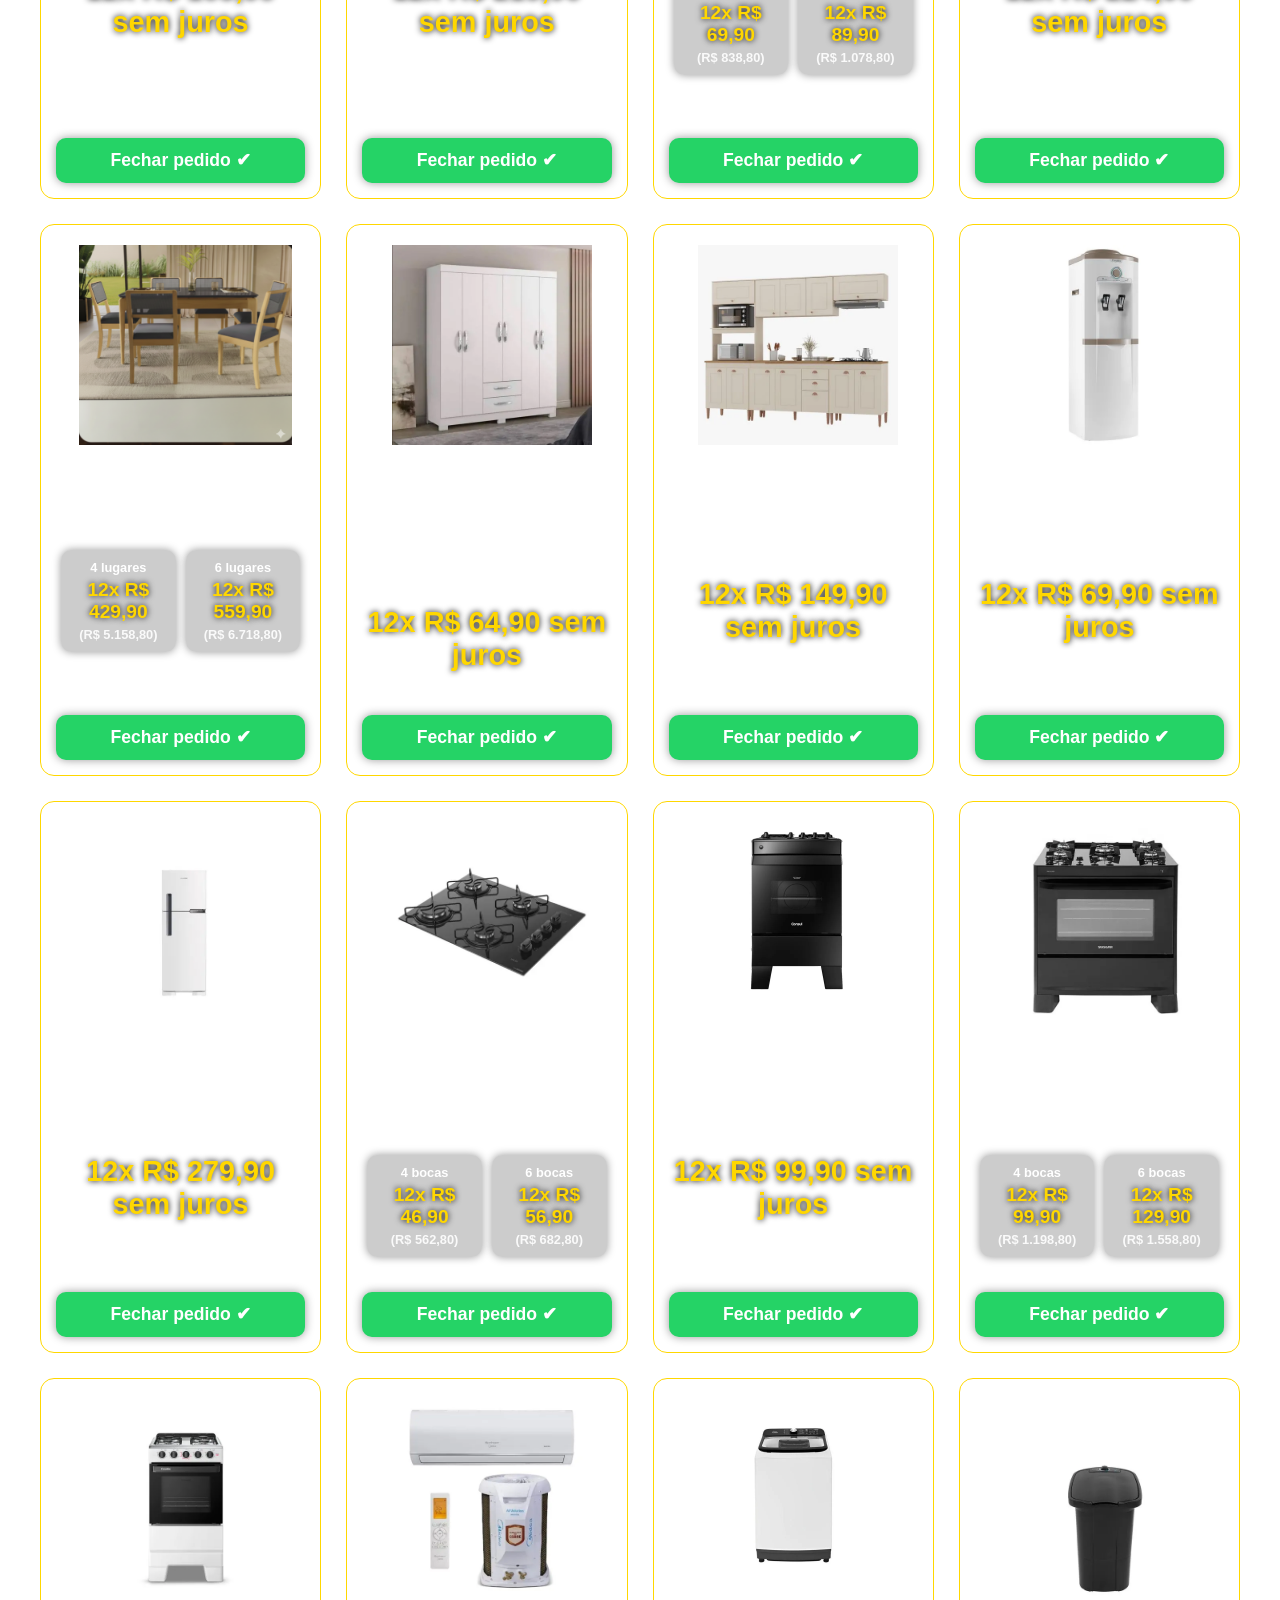
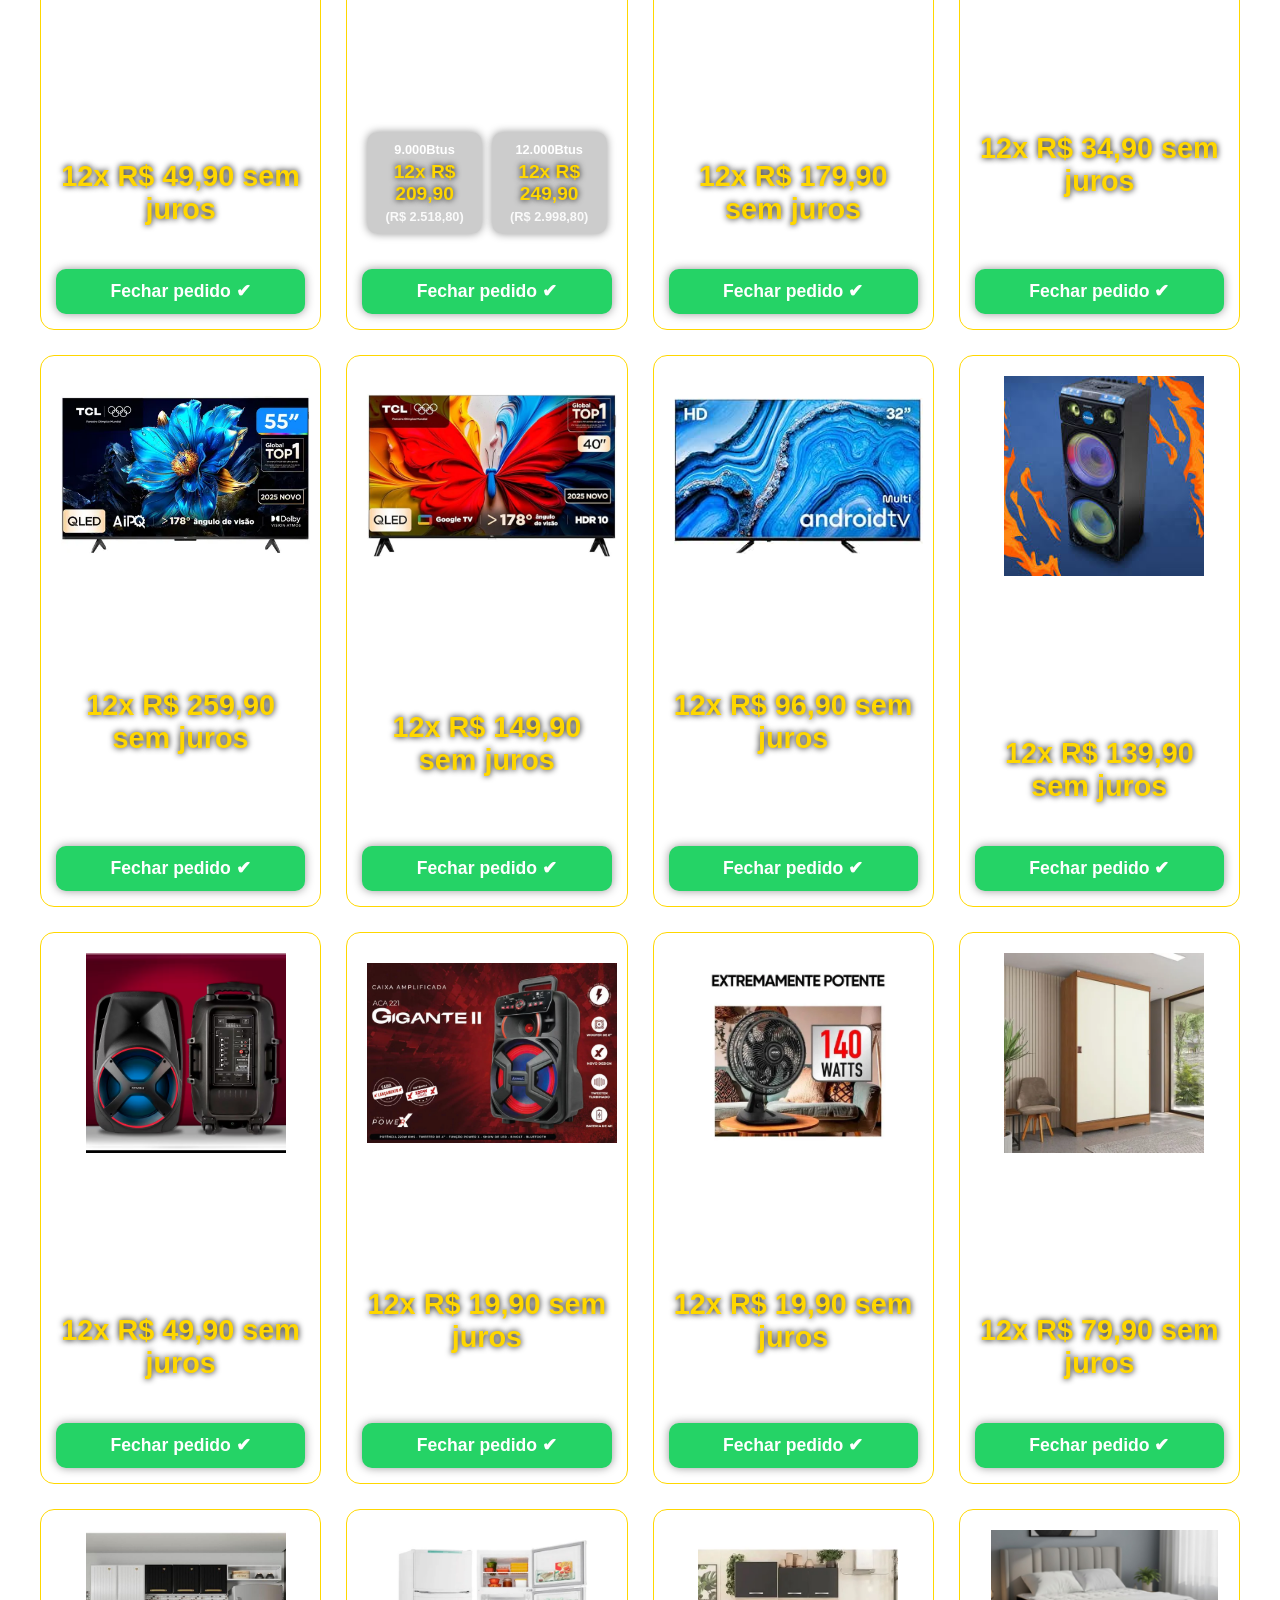
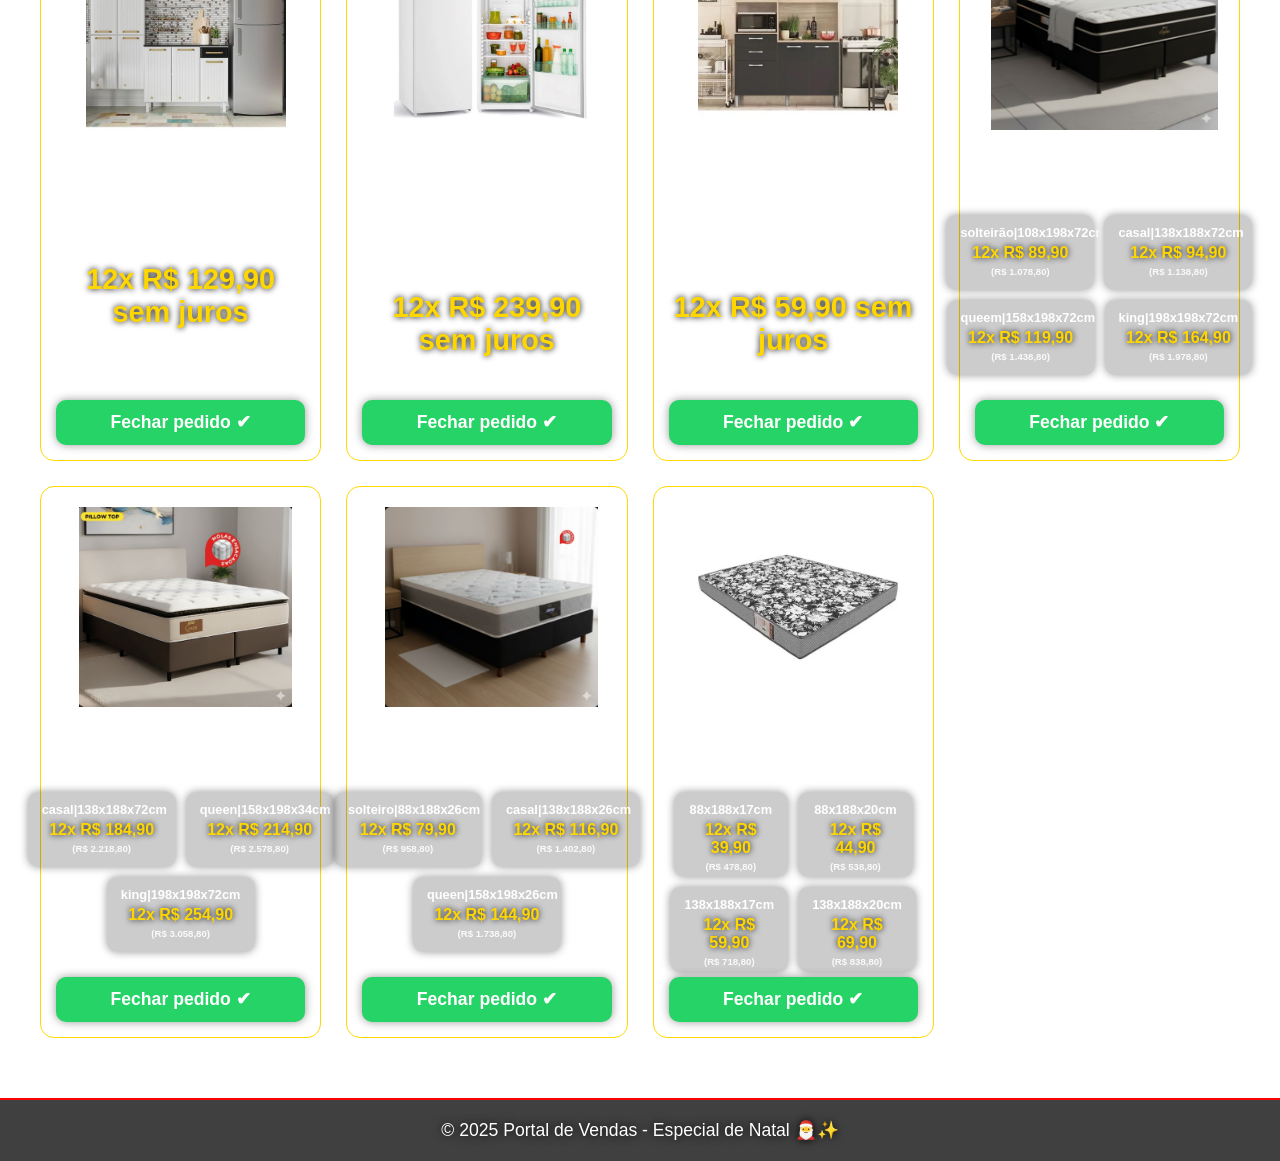
==== commit c221d8dc: "Add files via upload" ====
--- a/index.html
+++ b/index.html
@@ -1,428 +1,857 @@
 <!DOCTYPE html>
 <html lang="pt-BR">
 <head>
-  <meta charset="UTF-8">
-  <title>Ofertas Exclusivas</title>
-  <meta name="viewport" content="width=device-width, initial-scale=1.0">
-  <script src="https://cdn.tailwindcss.com"></script>
-  <!-- Swiper CSS -->
-  <link rel="stylesheet" href="https://cdn.jsdelivr.net/npm/swiper@11/swiper-bundle.min.css"/>
+  <meta charset="UTF-8" />
+  <meta name="viewport" content="width=device-width, initial-scale=1.0" />
+  <title>Portal de Vendas - Natal Prorroga Black</title>
+
   <style>
-    /* Padroniza tamanho das imagens dos produtos */
-    .produto img {
+    body {
+      margin: 0;
+      font-family: Arial, sans-serif;
+      background: url('./natal.png.png') center/cover no-repeat fixed;
+      color: #fff;
+    }
+
+    header {
+      background: rgba(0, 0, 0, 0.7);
+      padding: 20px;
+      text-align: center;
+      font-size: 2rem;
+      font-weight: bold;
+      border-bottom: 2px solid #ff0000;
+      text-shadow: 0 0 10px #000;
+    }
+
+    .banner {
+      margin: 20px auto;
+      padding: 25px;
+      max-width: 900px;
+      background: rgba(0, 0, 0, 0.55);
+      border-radius: 14px;
+      text-align: center;
+      border: 2px solid #ffd700;
+      box-shadow: 0 0 15px rgba(0,0,0,0.6);
+      backdrop-filter: blur(4px);
+    }
+
+    .banner h2 {
+      font-size: 2.2rem;
+      color: #ffd700;
+      margin-bottom: 10px;
+      text-shadow: 0 0 10px #000;
+    }
+
+    .produtos {
+      display: grid;
+      grid-template-columns: repeat(auto-fit, minmax(250px, 1fr));
+      gap: 25px;
+      padding: 20px;
+      max-width: 1200px;
+      margin: auto;
+    }
+
+    /* ------------------- */
+    /* 🔥 PADRONIZAÇÃO DOS CARDS */
+    /* ------------------- */
+    .card {
+      background: rgba(255, 255, 255, 0.12);
+      border: 1px solid #ffd700;
+      border-radius: 14px;
+      padding: 15px;
+      text-align: center;
+      backdrop-filter: blur(6px);
+      transition: transform 0.2s ease, box-shadow 0.2s ease;
+      cursor: pointer;
+
+      /* Padronização REAL */
+      display: flex;
+      flex-direction: column;
+      height: 520px; /* altura fixa */
+    }
+
+    .card:hover {
+      transform: scale(1.05);
+      box-shadow: 0 0 20px rgba(255,215,0,0.7);
+    }
+
+    .card img {
       width: 100%;
-      height: 280px;
+      height: 220px;
+      border-radius: 10px;
       object-fit: cover;
-      border-radius: 0.5rem;
-    }
+      object-position: center;
+    }
+
+    .card img {
+  width: 100%;
+  height: 200px;               /* altura reduzida e padronizada */
+  border-radius: 10px;
+
+  object-fit: contain;         /* mostra o produto INTEIRO */
+  background: #ffffff15;       /* fundo suave p/ imagens que não preenchem */
+  padding: 5px;                /* evita que grude nas bordas */
+}
+
+
+    /* NOME DO PRODUTO – altura padrão */
+    .card h4 {
+      min-height: 55px;
+      font-size: 1.1rem;
+      margin: 10px 0;
+      display: flex;
+      align-items: center;
+      justify-content: center;
+    }
+
+    /* BLOCO DE PREÇOS – mesma altura para todos */
+    .preco-bloco {
+      min-height: 75px;
+      display: flex;
+      flex-direction: column;
+      justify-content: center;
+      margin-top: 5px;
+    }
+
+    .parcelamento {
+      font-size: 1.8rem;
+      font-weight: bold;
+      color: #ffd700;
+      text-shadow: 0 0 6px #000;
+    }
+
+    .parcelamento_duplo {
+      font-size: 1.2rem;
+      font-weight: bold;
+      color: #ffd700;
+      text-shadow: 0 0 6px #000;
+    }
+
+    .parcelamento_quatro {
+      font-size: 1.0rem;
+      font-weight: bold;
+      color: #ffd700;
+      text-shadow: 0 0 6px #000;
+    }
+
+    .total {
+      font-size: 1.2rem;
+      color: #ffffff;
+      opacity: 0.9;
+      margin-top: 4px;
+    }
+
+    .total_duplo {
+      font-size: 0.8rem;
+      color: #ffffff;
+      opacity: 0.9;
+      margin-top: 4px;
+    }
+
+    .total_quatro {
+      font-size: 0.6rem;
+      color: #ffffff;
+      opacity: 0.9;
+      margin-top: 4px;
+    }
+
+    /* BOTÃO SEMPRE COLADO EMBAIXO */
+    .btn-wpp {
+      margin-top: auto;
+      background: #25d366;
+      color: white;
+      padding: 12px 18px;
+      border-radius: 10px;
+      text-decoration: none;
+      font-size: 1.1rem;
+      font-weight: bold;
+      box-shadow: 0 0 10px rgba(0,0,0,0.4);
+      transition: 0.2s ease;
+      display: block;
+    }
+
+    .btn-wpp:hover {
+      background: #1ebe57;
+      transform: scale(1.05);
+    }
+
+    /* BLOCO 4 E 6 CADEIRAS – também padronizado */
+    .bloco-duplo {
+      display: flex;
+      justify-content: center;
+      gap: 10px;
+      min-height: 75px;
+      padding: 5px;
+    }
+
+    .duplo-item {
+      background: #00000033;
+      padding: 10px 14px;
+      border-radius: 10px;
+      width: 120px;
+      text-align: center;
+      box-shadow: 0 0 8px rgba(0,0,0,0.4);
+      font-weight: bold;
+    }
+
+    .duplo-item div:first-child {
+      font-size: 0.8rem;
+      margin-bottom: 4px;
+    }
+
+    footer {
+      text-align: center;
+      padding: 20px;
+      margin-top: 40px;
+      background: rgba(0, 0, 0, 0.75);
+      border-top: 2px solid #ff0000;
+      font-size: 1.1rem;
+      text-shadow: 0 0 10px #000;
+    }
+
+    header {
+  background: rgba(0, 0, 0, 0.7);
+  padding: 20px;
+  text-align: center;
+  font-size: 2rem;
+  font-weight: bold;
+  border-bottom: 2px solid #ff0000;
+  text-shadow: 0 0 10px #000;
+
+  display: flex;               /* CENTRALIZA */
+  flex-direction: column;
+  align-items: center;         /* CENTRALIZA HORIZONTAL */
+  gap: 10px;                   /* Espaço entre a imagem e o texto */
+}
+
+header img {
+  max-width: 100%;
+  height: auto;
+  display: block;
+}
+
+/* Ajuste extra para celulares */
+@media (max-width: 480px) {
+  header img {
+    width: 80%;      /* diminui um pouco no mobile */
+    max-width: 320px;
+  }
+}
+
+
   </style>
 </head>
-<body class="bg-red-600 text-white font-sans">
-
-  <!-- Cabeçalho com marca -->
-  <header class="py-4 flex items-center justify-center gap-4">
-    <img src="./img/Vamos_Montar_Seu_Lar_-removebg-preview.png" 
-         alt="Top Móveis - Jefferson Mesquita" 
-         class="h-32 rounded-lg shadow-lg">
-    <h1 class="text-3xl font-bold">Top Móveis - vendedor <br>Jefferson Mesquita</h1>
-  </header>
-
-  <!-- Cabeçalho ofertas -->
-  <section class="text-center py-6">
-    <h1 class="text-2xl font-bold">OFERTAS EXCLUSIVAS</h1>
-    <p class="mt-2">Estas Ofertas Expiram em</p>
-
-    <!-- Cronômetro -->
-    <div id="countdown" class="flex justify-center gap-2 text-2xl font-bold mt-3">
-      <div class="bg-black p-3 rounded">00<br><span class="text-xs">Dias</span></div>
-      <div class="bg-black p-3 rounded">00<br><span class="text-xs">Horas</span></div>
-      <div class="bg-black p-3 rounded">00<br><span class="text-xs">Min</span></div>
-      <div class="bg-black p-3 rounded">00<br><span class="text-xs">Seg</span></div>
-    </div>
+
+<body>
+
+  <header>
+  <img src="./image-removebg-preview (1).png" alt="">
+</header>
+
+
+  <section class="banner">
+    <h2>O clima é de Natal, mas o preço ainda é BLACK!</h2>
+    <h3>VENDEDOR – JEFFERSON MESQUISTA</h3>
+    <p>Aproveite nossas ofertas especiais e ilumine seu fim de ano com economia.</p>
   </section>
 
-  <!-- Produtos em Carrossel -->
-  <section class="px-6 pb-10">
-    <div class="swiper mySwiper">
-      <div class="swiper-wrapper">
-
-        <!-- Card Produto 2 -->
-        <div class="swiper-slide">
-          <div class="bg-white text-black rounded-lg p-3 shadow-md produto">
-            <a href="./produto2.html">
-            <img src="./img/Cozinha com Balcão Fortaleza 4245R com 7 Portas 2 Gavetas Atualle/COZINHA-FORTALEZA-4245R-450-CANELATO-RUSTICO-GRAFITE-FOSCO-ATUALLE.webp" alt="Cozinha com Balcão Fortaleza">
-            </a>
-            <div class="mt-3">
-              <span class="bg-red-600 text-white px-2 py-1 text-xs rounded">OFERTA</span>
-              <span class="bg-black text-white px-2 py-1 text-xs rounded ml-2">EXCLUSIVA</span>
-              <h2 class="mt-2 font-semibold text-sm">Cozinha com Balcão Fortaleza 4245R com 7 Portas 2 Gavetas Atualle</h2>
-               <p class="line-through text-gray-500 text-sm">R$ R$ 1.294,20</p>
-              <p class=" text-red-600 font-bold text-sm">AVISTA</p>
-            <p class="preco-promocional text-red-600 font-bold text-lg">R$ 759,26</p>
-              <p class="text-green-600 text-sm">ou 12x de R$ 71,90</p>
-              <p class="preco-original text-green-600 text-sm">R$ 862,80</p>
-              <p class="desconto text-xs font-bold mt-1"></p>
-
-
-              <!-- Botão WhatsApp com descrição -->
-              <a href="#" 
-                 class="whatsapp-btn mt-3 block bg-green-600 hover:bg-green-700 text-white font-bold text-center py-2 rounded-lg transition"
-                 data-produto="Cozinha com Balcão Fortaleza"
-                 data-descricao="Cozinha com Balcão Fortaleza 4245R com 7 Portas 2 Gavetas Atualle.">
-                 Finalizar no WhatsApp
-              </a>
-            </div>
-          </div>
-        </div>
-
-        <!-- Card Produto 3 -->
-        <div class="swiper-slide">
-          <div class="bg-white text-black rounded-lg p-3 shadow-md produto">
-            <a href="./produto3.html">
-            <img src="./img/bancada  nt 1180/BANCADA-NT1180 branco fundo branco.webp" alt="bancada nt1180">
-            </a>
-            <div class="mt-3">
-              <span class="bg-red-600 text-white px-2 py-1 text-xs rounded">OFERTA</span>
-              <span class="bg-black text-white px-2 py-1 text-xs rounded ml-2">EXCLUSIVA</span>
-              <h2 class="mt-2 font-semibold text-sm">Bancada 135cm para Tv ate 50 Polegadas NT1180 Notável</h2>
-               <p class="line-through text-gray-500 text-sm">R$ 502,20</p>
-              <p class=" text-red-600 font-bold text-sm">AVISTA</p>
-            <p class="preco-promocional text-red-600 font-bold text-lg">R$ 294,62</p>
-              <p class="text-green-600 text-sm">ou 12x de R$ 27,90</p>
-              <p class="preco-original text-green-600 text-sm">R$ 334,80</p>
-              <p class="desconto text-xs font-bold mt-1"></p>
-
-
-              <!-- Botão WhatsApp com descrição -->
-              <a href="#" 
-                 class="whatsapp-btn mt-3 block bg-green-600 hover:bg-green-700 text-white font-bold text-center py-2 rounded-lg transition"
-                 data-produto="Bancada 135cm para Tv ate 50 Polegadas NT1180 Notável - Freijó Trend com Preto"
-                 data-descricao="Bancada 135cm para Tv ate 50 Polegadas NT1180 Notável - Freijó Trend com Preto.">
-                 Finalizar no WhatsApp
-              </a>
-            </div>
-          </div>
-        </div>
-
-        <!-- Card Produto 4 -->
-        <div class="swiper-slide">
-          <div class="bg-white text-black rounded-lg p-3 shadow-md produto">
-            <a href="./produto4.html">
-            <img src="./img/Conjunto Box Paris Casal Molas Ens 138X188X68/Conjunto Box Paris ambiente.jpg" alt="Cozinha com Balcão Fortaleza">
-            </a>
-            <div class="mt-3">
-              <span class="bg-red-600 text-white px-2 py-1 text-xs rounded">OFERTA</span>
-              <span class="bg-black text-white px-2 py-1 text-xs rounded ml-2">EXCLUSIVA</span>
-              <h2 class="mt-2 font-semibold text-sm">Conj Box Paris Casal com Molas Ensacadas 138X188X68cm Topázio</h2>
-               <p class="line-through text-gray-500 text-sm">R$ 1.744,20</p>
-              <p class=" text-red-600 font-bold text-sm">AVISTA</p>
-            <p class="preco-promocional text-red-600 font-bold text-lg">R$ 1.023,26</p>
-              <p class="text-green-600 text-sm">ou 12x de R$ 96,90</p>
-              <p class="preco-original text-green-600 text-sm">R$ 1.162,806</p>
-              <p class="desconto text-xs font-bold mt-1"></p>
-
-
-              <!-- Botão WhatsApp com descrição -->
-              <a href="#" 
-                 class="whatsapp-btn mt-3 block bg-green-600 hover:bg-green-700 text-white font-bold text-center py-2 rounded-lg transition"
-                 data-produto="Cozinha com Balcão Fortaleza"
-                 data-descricao="Cozinha com Balcão Fortaleza 4245R com 7 Portas 2 Gavetas Atualle.">
-                 Finalizar no WhatsApp
-              </a>
-            </div>
-          </div>
-        </div>
-
-        <!-- Card Produto 5-->
-        <div class="swiper-slide">
-          <div class="bg-white text-black rounded-lg p-3 shadow-md produto">
-            <a href="./produto5.html">
-            <img src="./img/Cômoda Áurea/COMODA-MULTIUSO-AUREA-4270-ambiente.webp" alt="comoda aurea">
-            </a>
-            <div class="mt-3">
-              <span class="bg-red-600 text-white px-2 py-1 text-xs rounded">OFERTA</span>
-              <span class="bg-black text-white px-2 py-1 text-xs rounded ml-2">EXCLUSIVA</span>
-              <h2 class="mt-2 font-semibold text-sm">Cômoda Áurea 4 Gavetas e 2 Portas com Nicho 4290 Demóbile</h2>
-               <p class="line-through text-gray-500 text-sm">R$ 970,20</p>
-              <p class=" text-red-600 font-bold text-sm">AVISTA</p>
-            <p class="preco-promocional text-red-600 font-bold text-lg">R$ 569,18</p>
-              <p class="text-green-600 text-sm">ou 12x de R$ 53,90</p>
-              <p class="preco-original text-green-600 text-sm">R$ 646,80</p>
-              <p class="desconto text-xs font-bold mt-1"></p>
-
-
-              <!-- Botão WhatsApp com descrição -->
-              <a href="#" 
-                 class="whatsapp-btn mt-3 block bg-green-600 hover:bg-green-700 text-white font-bold text-center py-2 rounded-lg transition"
-                 data-produto="Cozinha com Balcão Fortaleza"
-                 data-descricao="Cozinha com Balcão Fortaleza 4245R com 7 Portas 2 Gavetas Atualle.">
-                 Finalizar no WhatsApp
-              </a>
-            </div>
-          </div>
-        </div>
-
-        <!-- Card Produto 6-->
-        <div class="swiper-slide">
-          <div class="bg-white text-black rounded-lg p-3 shadow-md produto">
-            <a href="./produto6.html">
-            <img src="./img/multiuso nt4015/-SITE-MULTIUSO-LAVANDERIA-NT4015 branco ambiente.webp" alt="multiuso nt4015">
-            </a>
-            <div class="mt-3">
-              <span class="bg-red-600 text-white px-2 py-1 text-xs rounded">OFERTA</span>
-              <span class="bg-black text-white px-2 py-1 text-xs rounded ml-2">EXCLUSIVA</span>
-              <h2 class="mt-2 font-semibold text-sm">Armário Multiuso para Lavanderia com 2 Portas NT4015 Notável - Branco New</h2>
-               <p class="line-through text-gray-500 text-sm">R$ 646,20</p>
-              <p class=" text-red-600 font-bold text-sm">AVISTA</p>
-            <p class="preco-promocional text-red-600 font-bold text-lg">R$ 379,10</p>
-              <p class="text-green-600 text-sm">ou 12x de R$ 35,90</p>
-              <p class="preco-original text-green-600 text-sm">R$ 430,80</p>
-              <p class="desconto text-xs font-bold mt-1"></p>
-
-
-              <!-- Botão WhatsApp com descrição -->
-              <a href="#" 
-                 class="whatsapp-btn mt-3 block bg-green-600 hover:bg-green-700 text-white font-bold text-center py-2 rounded-lg transition"
-                 data-produto="Cozinha com Balcão Fortaleza"
-                 data-descricao="Cozinha com Balcão Fortaleza 4245R com 7 Portas 2 Gavetas Atualle.">
-                 Finalizar no WhatsApp
-              </a>
-            </div>
-          </div>
-        </div>
-
-
-           <!-- Card Produto 8-->
-        <div class="swiper-slide">
-          <div class="bg-white text-black rounded-lg p-3 shadow-md produto">
-            <a href="./produto8.html">
-            <img src="./img/Cômoda Isadora com 8 gavetas ambiente/-SITE-COMODA-ISADORA-BRANCO ambiente.webp" alt="Cômoda Isadora">
-            </a>
-            <div class="mt-3">
-              <span class="bg-red-600 text-white px-2 py-1 text-xs rounded">OFERTA</span>
-              <span class="bg-black text-white px-2 py-1 text-xs rounded ml-2">EXCLUSIVA</span>
-              <h2 class="mt-2 font-semibold text-sm">Cômoda Isadora com 8 gavetas em MDF premium e Kit de Pés Tuboarte - Branco</h2>
-               <p class="line-through text-gray-500 text-sm">R$ 1.006,20/p>
-              <p class=" text-red-600 font-bold text-sm">AVISTA</p>
-            <p class="preco-promocional text-red-600 font-bold text-lg">R$ 590,30</p>
-              <p class="text-green-600 text-sm">ou 12x de R$ 55,90</p>
-              <p class="preco-original text-green-600 text-sm">R$ 670,80</p>
-              <p class="desconto text-xs font-bold mt-1"></p>
-
-
-              <!-- Botão WhatsApp com descrição -->
-              <a href="#" 
-                 class="whatsapp-btn mt-3 block bg-green-600 hover:bg-green-700 text-white font-bold text-center py-2 rounded-lg transition"
-                 data-produto="Cômoda Isadora"
-                 data-descricao="Cômoda Isadora com 8 gavetas em MDF premium e Kit de Pés Tuboarte - Branco.">
-                 Finalizar no WhatsApp
-              </a>
-            </div>
-          </div>
-        </div>
-
-        <!-- Card Produto 9-->
-        <div class="swiper-slide">
-          <div class="bg-white text-black rounded-lg p-3 shadow-md produto">
-            <a href="./produto9.html">
-            <img src="./img/Guarda Roupa CBM563 3 Portas frente/Guarda Roupa CBM563 3 Portas frente.webp" alt="Guarda Roupa CBM563">
-            </a>
-            <div class="mt-3">
-              <span class="bg-red-600 text-white px-2 py-1 text-xs rounded">OFERTA</span>
-              <span class="bg-black text-white px-2 py-1 text-xs rounded ml-2">EXCLUSIVA</span>
-              <h2 class="mt-2 font-semibold text-sm">Guarda Roupa CBM563 3 Portas De Correr Com Pés e Espelho Kappersberg - Branco</h2>
-               <p class="line-through text-gray-500 text-sm">R$ 1.582,20</p>
-              <p class=" text-red-600 font-bold text-sm">AVISTA</p>
-            <p class="preco-promocional text-red-600 font-bold text-lg">R$ 928,22</p>
-              <p class="text-green-600 text-sm">ou 12x de R$ 87,90</p>
-              <p class="preco-original text-green-600 text-sm">R$ 1.054,80</p>
-              <p class="desconto text-xs font-bold mt-1"></p>
-
-
-              <!-- Botão WhatsApp com descrição -->
-              <a href="#" 
-                 class="whatsapp-btn mt-3 block bg-green-600 hover:bg-green-700 text-white font-bold text-center py-2 rounded-lg transition"
-                 data-produto="Cômoda Isadora"
-                 data-descricao="Cômoda Isadora com 8 gavetas em MDF premium e Kit de Pés Tuboarte - Branco.">
-                 Finalizar no WhatsApp
-              </a>
-            </div>
-          </div>
-        </div>
-
-        <!-- Card Produto 10-->
-        <div class="swiper-slide">
-          <div class="bg-white text-black rounded-lg p-3 shadow-md produto">
-            <a href="./produto10.html">
-            <img src="./img/Home NT1295 183cm/HOME-NT1295-183CM-REF-270-FREIJO-OFF-WHITE-TX-ambiente.webp" alt="Home NT1295">
-            </a>
-            <div class="mt-3">
-              <span class="bg-red-600 text-white px-2 py-1 text-xs rounded">OFERTA</span>
-              <span class="bg-black text-white px-2 py-1 text-xs rounded ml-2">EXCLUSIVA</span>
-              <h2 class="mt-2 font-semibold text-sm">Home NT1295 183cm para Tv ate 60 Polegadas Notável</h2>
-               <p class="line-through text-gray-500 text-sm">R$ 1.618,20</p>
-              <p class=" text-red-600 font-bold text-sm">AVISTA</p>
-            <p class="preco-promocional text-red-600 font-bold text-lg">R$ 949,34</p>
-              <p class="text-green-600 text-sm">ou 12x de R$ 89,90</p>
-              <p class="preco-original text-green-600 text-sm">R$ 1.078,80</p>
-              <p class="desconto text-xs font-bold mt-1"></p>
-
-
-              <!-- Botão WhatsApp com descrição -->
-              <a href="#" 
-                 class="whatsapp-btn mt-3 block bg-green-600 hover:bg-green-700 text-white font-bold text-center py-2 rounded-lg transition"
-                 data-produto="Home NT1295 183cm"
-                 data-descricao="para Tv ate 60 Polegadas com Detalhe Ripado e Pés Notável - Freijó Trend/ Off White Tx">
-                 Finalizar no WhatsApp
-              </a>
-            </div>
-          </div>
-        </div>
-        
-        <!-- Card Produto 11-->
-        <div class="swiper-slide">
-          <div class="bg-white text-black rounded-lg p-3 shadow-md produto">
-            <a href="./produto11.html">
-            <img src="./img/Ar Condicionado Inverter II Wi-Fi 9000Btus/Ar Condicionado II 9000Btus frente.webp" alt="Ar Condicionado Inverter II Wi-Fi 9000Btus">
-            </a>
-            <div class="mt-3">
-              <span class="bg-red-600 text-white px-2 py-1 text-xs rounded">OFERTA</span>
-              <span class="bg-black text-white px-2 py-1 text-xs rounded ml-2">EXCLUSIVA</span>
-              <h2 class="mt-2 font-semibold text-sm">Ar Condicionado Inverter II Wi-Fi 9000Btus Elgin - Branco/220V</h2>
-               <p class="line-through text-gray-500 text-sm">R$ 3.598,20</p>
-              <p class=" text-red-600 font-bold text-sm">AVISTA</p>
-            <p class="preco-promocional text-red-600 font-bold text-lg">R$ 2.098,92</p>
-              <p class="text-green-600 text-sm">ou 12x de R$ 199,90</p>
-              <p class="preco-original text-green-600 text-sm">R$ 2.398,80</p>
-              <p class="desconto text-xs font-bold mt-1"></p>
-
-
-              <!-- Botão WhatsApp com descrição -->
-              <a href="#" 
-                 class="whatsapp-btn mt-3 block bg-green-600 hover:bg-green-700 text-white font-bold text-center py-2 rounded-lg transition"
-                 data-produto="Ar Condicionado Inverter II Wi-Fi 9000Btus"
-                 data-descricao="HJFI09C2WB/HJFE09C2CB Elgin - Branco/220V">
-                 Finalizar no WhatsApp
-              </a>
-            </div>
-          </div>
-        </div>
-
-
-        <!-- Aqui você pode adicionar mais cards seguindo o mesmo padrão -->
-
-      </div>
-
-      <!-- Botões navegação -->
-      <div class="flex justify-center mt-4 gap-4">
-        <div class="swiper-button-prev !text-white"></div>
-        <div class="swiper-button-next !text-white"></div>
-      </div>
-
-      <!-- Paginação -->
-      <div class="swiper-pagination mt-4"></div>
-    </div>
+  <section class="produtos">
+
+    <!-- --------------------- PRODUTO 1 --------------------- -->
+    <div class="card">
+      <img src="./img/home_1300/71v0dJY4p5L._AC_SX679_.jpg" alt="">
+      <h2>Home NT1300 160cm para Tv ate 65 Polegadas Notável"</h2>
+
+      <div class="preco-bloco">
+        <div class="parcelamento">12x de R$ 59,90 sem juros</div>
+        <div class="total">R$ 718,80</div>
+      </div>
+
+      <a class="btn-wpp" href="https://wa.me/558874008564?text=Tenho%20interesse%20no%20home%20NT1300">Fechar pedido ✔</a>
+    </div>
+
+    <!-- --------------------- PRODUTO 2 --------------------- -->
+    <div class="card">
+      <img src="./img/home_1300/home-1390-hambiente.webp" alt="">
+      <h2>Painel NT1390 160cm para Tv até 65"</h2>
+
+      <div class="preco-bloco">
+        <div class="parcelamento">12x de R$ 59,90 sem juros</div>
+        <div class="total">R$ 718,80</div>
+      </div>
+
+      <a class="btn-wpp" href="https://wa.me/558874008564?text=Tenho%20interesse%20no%20home%20NT1390">Fechar pedido ✔</a>
+    </div>
+
+    <!-- --------------------- PRODUTO 3 --------------------- -->
+    <div class="card">
+      <img src="./img/painel-bancada-nadine/nadine-hambiente.webp" alt="">
+      <h2>Rack Bancada + Painel Nadine para tv ate 75</h2>
+
+      <div class="bloco-duplo">
+        <div class="duplo-item">
+          <div>painel</div>
+          <div class="parcelamento_duplo">12x R$ 64,90</div>
+          <div class="total_duplo">(R$ 778,80)</div>
+        </div>
+
+        <div class="duplo-item">
+          <div>bancada</div>
+          <div class="parcelamento_duplo">12x R$ 84,90</div>
+          <div class="total_duplo">(R$ 1.018,80)</div>
+        </div>
+      </div>
+
+      <a class="btn-wpp" href="https://wa.me/558874008564?text=Tenho%20interesse%20no%20painel%20e%20bancada%20nadine">Fechar pedido ✔</a>
+    </div>
+
+    <!-- --------------------- PRODUTO 4 --------------------- -->
+    <div class="card">
+      <img src="./img/kit-roma/kit-roma-hambiente.webp" alt="">
+      <h2>Kit Estofado Roma 3 e 2 Lugares</h2>
+
+      <div class="preco-bloco">
+        <div class="parcelamento">12x R$ 74,90 sem juros</div>
+        <div class="total">R$ 898,80</div>
+      </div>
+
+      <a class="btn-wpp" href="https://wa.me/558874008564?text=Tenho%20interesse%20no%20kit%20roma">Fechar pedido ✔</a>
+    </div>
+
+    <!-- --------------------- PRODUTO 5 --------------------- -->
+    <div class="card">
+      <img src="./img/sofa-montana/sofa-montana-ambiente.webp" alt="">
+      <h2>Sofá Montana Retrátil e Reclinável</h2>
+
+      <div class="preco-bloco">
+        <div class="parcelamento">12x R$ 105,90 sem juros</div>
+        <div class="total">R$ 1.270,80</div>
+      </div>
+
+      <a class="btn-wpp" href="https://wa.me/558874008564?text=Tenho%20interesse%20no%20sofa%20montana">Fechar pedido ✔</a>
+    </div>
+
+    <!-- --------------------- PRODUTO 6 --------------------- -->
+    <div class="card">
+      <img src="./img/sofa-emporio/sofa-emporio-ambiente.webp" alt="">
+      <h2>Kit Sofá Emporium + Poltronas + Puff</h2>
+
+      <div class="preco-bloco">
+        <div class="parcelamento">12x R$ 219,90 sem juros</div>
+        <div class="total">R$ 2.638,80</div>
+      </div>
+
+      <a class="btn-wpp" href="https://wa.me/558874008564?text=Tenho%20interesse%20no%20sofa%20emporio">Fechar pedido ✔</a>
+    </div>
+
+    <!-- --------------------- PRODUTO 7 (4 E 6 LUGARES) --------------------- -->
+    <div class="card">
+      <img src="./img/mesa-michely/mesa-michely.webp" alt="">
+      <h2>Conj. Mesa Michelly – 4 ou 6 Cadeiras</h2>
+
+      <div class="bloco-duplo">
+        <div class="duplo-item">
+          <div>4 lugares</div>
+          <div class="parcelamento_duplo">12x R$ 69,90</div>
+          <div class="total_duplo">(R$ 838,80)</div>
+        </div>
+
+        <div class="duplo-item">
+          <div>6 lugares</div>
+          <div class="parcelamento_duplo">12x R$ 89,90</div>
+          <div class="total_duplo">(R$ 1.078,80)</div>
+        </div>
+      </div>
+
+      <a class="btn-wpp" href="https://wa.me/558874008564?text=Tenho%20interesse%20na%20mesa%20michely">Fechar pedido ✔</a>
+    </div>
+
+    <!-- --------------------- PRODUTO 8 --------------------- -->
+    <div class="card">
+      <img src="./img/mesa-graviola/mesa-graviola-branco.png" alt="">
+      <h2>Mesa Graviola + 6 Cadeiras Camélia</h2>
+
+      <div class="preco-bloco">
+        <div class="parcelamento">12x R$ 224,90 sem juros</div>
+        <div class="total">R$ 2.698,80</div>
+      </div>
+
+      <a class="btn-wpp" href="https://wa.me/558874008564?text=Tenho%20interesse%20na%20mesa%20grafiola">Fechar pedido ✔</a>
+    </div>
+
+    <!-- --------------------- PRODUTO 9 (4 E 6 LUGARES) --------------------- -->
+    <div class="card">
+      <img src="./img/mesa-mira/mesa-mira-hambiente.png" alt="">
+      <h2>Mesa de Jantar Mira – 4 ou 6 Cadeiras</h2>
+
+      <div class="bloco-duplo">
+        <div class="duplo-item">
+          <div>4 lugares</div>
+          <div class="parcelamento_duplo">12x R$ 429,90</div>
+          <div class="total_duplo">(R$ 5.158,80)</div>
+        </div>
+
+        <div class="duplo-item">
+          <div>6 lugares</div>
+          <div class="parcelamento_duplo">12x R$ 559,90</div>
+          <div class="total_duplo">(R$ 6.718,80)</div>
+        </div>
+      </div>
+
+      <a class="btn-wpp" href="https://wa.me/558874008564?text=Tenho%20interesse%20na%20mesa%20mira">Fechar pedido ✔</a>
+    </div>
+
+    <!-- --------------------- PRODUTO 10 --------------------- -->
+    <div class="card">
+      <img src="./img/nt6015/nt6015 hambiente.webp" alt="">
+      <h2>Guarda Roupa 6 Portas NT6015 com 2 Gavetas com Pés Notável</h2>
+
+      <div class="preco-bloco">
+        <div class="parcelamento">12x R$ 64,90 sem juros</div>
+        <div class="total">R$ 778,80</div>
+      </div>
+
+      <a class="btn-wpp" href="https://wa.me/558874008564?text=Tenho%20interesse%20no%20home%20nt6015">Fechar pedido ✔</a>
+    </div>
+
+    <!-- --------------------- PRODUTO 12 --------------------- -->
+    <div class="card">
+      <img src="./img/cozinha-viena/cozinha-viena-hambiente.webp" alt="">
+      <h2>Cozinha Completa Viena com 11 Portas e 3 Gavetas Atualle</h2>
+
+      <div class="preco-bloco">
+        <div class="parcelamento">12x R$ 149,90 sem juros</div>
+        <div class="total">R$ 1.798,80</div>
+      </div>
+
+      <a class="btn-wpp" href="https://wa.me/558874008564?text=Tenho%20interesse%20na%20cozinha%20viena">Fechar pedido ✔</a>
+    </div>
+
+    <!-- --------------------- PRODUTO 13 --------------------- -->
+    <div class="card">
+      <img src="./img/bebedouro-branco/bebedouro-branco.webp" alt="">
+      <h2>Bebedouro de Coluna Esmaltec - Branco</h2>
+
+      <div class="preco-bloco">
+        <div class="parcelamento">12x R$ 69,90 sem juros</div>
+        <div class="total">R$ 838,80</div>
+      </div>
+
+      <a class="btn-wpp" href="https://wa.me/558874008564?text=Tenho%20interesse%20no%20bebedouro%20de%20coluna">Fechar pedido ✔</a>
+    </div>
+    <!-- --------------------- PRODUTO 14 --------------------- -->
+    <div class="card">
+      <img src="./img/geladeir-brm44/brm44-brastemp.webp" alt="">
+      <h2>Geladeira 375 Litros BRM44 Brastemp - Brancoo</h2>
+
+      <div class="preco-bloco">
+        <div class="parcelamento">12x R$ 279,90 sem juros</div>
+        <div class="total">R$ 3.358,8</div>
+      </div>
+
+      <a class="btn-wpp" href="https://wa.me/558874008564?text=Tenho%20interesse%20na%20geladeira%20brm44%20375%20L">Fechar pedido ✔</a>
+    </div>
+
+    <!-- --------------------- PRODUTO 15 (4 E 6 LUGARES) --------------------- -->
+    <div class="card">
+      <img src="./img/cooktop-milao/cooktop-milao-glass.webp" alt="">
+      <h2>Cooktop Atlas Milão Mega Chama a Gás Preto Bivolt</h2>
+
+      <div class="bloco-duplo">
+        <div class="duplo-item">
+          <div>4 bocas</div>
+          <div class="parcelamento_duplo">12x R$ 46,90</div>
+          <div class="total_duplo">(R$ 562,80)</div>
+        </div>
+
+        <div class="duplo-item">
+          <div>6 bocas</div>
+          <div class="parcelamento_duplo">12x R$ 56,90</div>
+          <div class="total_duplo">(R$ 682,80)</div>
+        </div>
+      </div>
+
+      <a class="btn-wpp" href="https://wa.me/558874008564?text=Tenho%20interesse%20no%20cooktop%20milao%20glass">Fechar pedido ✔</a>
+    </div>
+
+    <!-- --------------------- PRODUTO 16 --------------------- -->
+    <div class="card">
+      <img src="./img/fogao-consul-esmaltado/consul-esmaltado.webp" alt="">
+      <h2>Fogão 4 Bocas Preto Consul com Mesa Esmaltada</h2>
+
+      <div class="preco-bloco">
+        <div class="parcelamento">12x R$ 99,90 sem juros</div>
+        <div class="total">R$ 1.198,80</div>
+      </div>
+
+      <a class="btn-wpp" href="https://wa.me/558874008564?text=Tenho%20interesse%20no%20fogão%20consul%20esmaltado">Fechar pedido ✔</a>
+    </div>
+
+    <!-- --------------------- PRODUTO 17 (4 E 6 LUGARES) --------------------- -->
+    <div class="card">
+      <img src="./img/max-glass/max-glass-5bocas.webp" alt="">
+      <h2>Fogão de Piso Max Glass Suggar - Preto/Bivolt</h2>
+
+      <div class="bloco-duplo">
+        <div class="duplo-item">
+          <div>4 bocas</div>
+          <div class="parcelamento_duplo">12x R$ 99,90</div>
+          <div class="total_duplo">(R$ 1.198,80)</div>
+        </div>
+
+        <div class="duplo-item">
+          <div>6 bocas</div>
+          <div class="parcelamento_duplo">12x R$ 129,90</div>
+          <div class="total_duplo">(R$ 1.558,80)</div>
+        </div>
+      </div>
+
+      <a class="btn-wpp" href="https://wa.me/558874008564?text=Tenho%20interesse%20no%20fogão%20max%20glass">Fechar pedido ✔</a>
+    </div>
+
+    <!-- --------------------- PRODUTO 18 --------------------- -->
+    <div class="card">
+      <img src="./img/ideal-pop/ideal-pop-branco-4bocas.webp" alt="">
+      <h2>Fogão 4 Bocas com Mesa Inox e Acendimento manual Ideal-Pop-Esmaltec</h2>
+
+      <div class="preco-bloco">
+        <div class="parcelamento">12x R$ 49,90 sem juros</div>
+        <div class="total">R$ 598,80</div>
+      </div>
+
+      <a class="btn-wpp" href="https://wa.me/558874008564?text=Tenho%20interesse%20no%20fogão%20ideal-pop">Fechar pedido ✔</a>
+    </div>
+
+    <!-- --------------------- PRODUTO 19 (4 E 6 LUGARES) --------------------- -->
+    <div class="card">
+      <img src="./img/central-midea/central-ar-midea.webp" alt="">
+      <h2>Central de Ar-condicionado Springer Midea</h2>
+
+      <div class="bloco-duplo">
+        <div class="duplo-item">
+          <div>9.000Btus</div>
+          <div class="parcelamento_duplo">12x R$ 209,90</div>
+          <div class="total_duplo">(R$ 2.518,80)</div>
+        </div>
+
+        <div class="duplo-item">
+          <div>12.000Btus</div>
+          <div class="parcelamento_duplo">12x R$ 249,90</div>
+          <div class="total_duplo">(R$ 2.998,80)</div>
+        </div>
+      </div>
+
+      <a class="btn-wpp" href="https://wa.me/558874008564?text=Tenho%20interesse%20no%20central-de-ar-midea">Fechar pedido ✔</a>
+    </div>
+
+    <!-- --------------------- PRODUTO 20 --------------------- -->
+    <div class="card">
+      <img src="./img/lavadora-midea15kg/lavadora-midea-15kg.webp" alt="">
+      <h2>Lavadora Automática Midea MA512W150A/WK-05 15Kg</h2>
+
+      <div class="preco-bloco">
+        <div class="parcelamento">12x R$ 179,90 sem juros</div>
+        <div class="total">R$ 2.158,80</div>
+      </div>
+
+      <a class="btn-wpp" href="https://wa.me/558874008564?text=Tenho%20interesse%20na%20maquina%2015kg%20mide">Fechar pedido ✔</a>
+    </div>
+
+    <!-- --------------------- PRODUTO 21 --------------------- -->
+    <div class="card">
+      <img src="./img/lavamax-8kg/lavamax-8kg.webp" alt="">
+      <h2>Lavadora de Roupas 8kg AL8002PT 400W Suggar</h2>
+
+      <div class="preco-bloco">
+        <div class="parcelamento">12x R$ 34,90 sem juros</div>
+        <div class="total">R$ 418,8</div>
+      </div>
+
+      <a class="btn-wpp" href="https://wa.me/558874008564?text=Tenho%20interesse%20no%20tanquinho%208kg-suggar">Fechar pedido ✔</a>
+    </div>
+
+    <!-- --------------------- PRODUTO 22 --------------------- -->
+    <div class="card">
+      <img src="./img/tcl-55/tlc-55.webp" alt="">
+      <h3>Smart TV 55" TCL 4K UHD QLED 55P7K Google TV AiPQ Google Assistente</h3>
+
+      <div class="preco-bloco">
+        <div class="parcelamento">12x R$ 259,90 sem juros</div>
+        <div class="total">R$ 3.118,8</div>
+      </div>
+
+      <a class="btn-wpp" href="https://wa.me/558874008564?text=Tenho%20interesse%20na%20tv-55-polegadas-tcl">Fechar pedido ✔</a>
+    </div>
+    <!-- --------------------- PRODUTO 23 --------------------- -->
+    <div class="card">
+      <img src="./img/tcl-40/tcl-40.jpg" alt="">
+      <h3>Smart TV TCL 40 Polegadas Full HD QLED S5K WiFi Bluetooth Google TV Dolby Audio 40S5K</h3>
+
+      <div class="preco-bloco">
+        <div class="parcelamento">12x R$ 149,90 sem juros</div>
+        <div class="total">R$ 1.798,80</div>
+      </div>
+
+      <a class="btn-wpp" href="https://wa.me/558874008564?text=Tenho%20interesse%20na%20tv-40-polegadas-tcl">Fechar pedido ✔</a>
+    </div>
+
+    <!-- --------------------- PRODUTO 24 --------------------- -->
+    <div class="card">
+      <img src="./img/multilaser-32/multilaser-32.jpg" alt="">
+      <h3>Smart TV DLED 32 HD Multi Android 11 3HDMI 2USB Bluetooth - TL062M</h3>
+
+      <div class="preco-bloco">
+        <div class="parcelamento">12x R$ 96,90 sem juros</div>
+        <div class="total">R$ 1.162,80</div>
+      </div>
+
+      <a class="btn-wpp" href="https://wa.me/558874008564?text=Tenho%20interesse%20na%20tv-multalser-32-polegadas">Fechar pedido ✔</a>
+    </div>
+
+    <!-- --------------------- PRODUTO 25 --------------------- -->
+    <div class="card">
+      <img src="./img/caixa-2400w/caixa-2400w.jpg" alt="">
+      <h2>CAIXA DE SOM BLUETOOTH 5.3 TWS PARTY SPEAKER 2400W - TAX5509</h2>
+
+      <div class="preco-bloco">
+        <div class="parcelamento">12x R$ 139,90 sem juros</div>
+        <div class="total">R$ 1.678,80</div>
+      </div>
+
+      <a class="btn-wpp" href="https://wa.me/558874008564?text=Tenho%20interesse%20na%20caixa-philips-2400w">Fechar pedido ✔</a>
+    </div>
+
+    <!-- --------------------- PRODUTO 26 --------------------- -->
+    <div class="card">
+      <img src="./img/caixa-550w/caixa-550w.avif" alt="">
+      <h2>Caixa Amplificada Connect Partyplus, Mondial, Preto, 250W RMS, Bivolt - CM-250</h2>
+
+      <div class="preco-bloco">
+        <div class="parcelamento">12x R$ 49,90 sem juros</div>
+        <div class="total">R$ 598,80</div>
+      </div>
+
+      <a class="btn-wpp" href="https://wa.me/558874008564?text=Tenho%20interesse%20na%20caixa-550w-mundial">Fechar pedido ✔</a>
+    </div>
+
+    <!-- --------------------- PRODUTO 26 --------------------- -->
+    <div class="card">
+      <img src="./img/aca221/aca221.jpg" alt="">
+      <h3>Amvox Caixa de Som Amplificada ACA 221 Gigante II - 220W RMS, Bluetooth, Rádio FM, USB</h3>
+
+      <div class="preco-bloco">
+        <div class="parcelamento">12x R$ 19,90 sem juros</div>
+        <div class="total">R$ 238,80</div>
+      </div>
+
+      <a class="btn-wpp" href="https://wa.me/558874008564?text=Tenho%20interesse%20na%20caixa-aca221-gigante-II">Fechar pedido ✔</a>
+    </div>
+
+    <!-- --------------------- PRODUTO 27 --------------------- -->
+    <div class="card">
+      <img src="./img/arno-6xtreme/arno-xtreme6.webp" alt="">
+      <h3>Ventilador de Mesa e Parede 40 cm 2em1 Xtreme6 VE2400B4 Arno - Preto/220V</h3>
+
+      <div class="preco-bloco">
+        <div class="parcelamento">12x R$ 19,90 sem juros</div>
+        <div class="total">R$ 238,80</div>
+      </div>
+
+      <a class="btn-wpp" href="https://wa.me/558874008564?text=Tenho%20interesse%20no%20ventilador%20arno%20xtreme-6%2040cm">Fechar pedido ✔</a>
+    </div>
+
+    <!-- --------------------- PRODUTO 28 --------------------- -->
+    <div class="card">
+      <img src="./img//CB02R588/CB02R588.webp" alt="">
+      <h2>Guarda Roupa CB02R588 2 Portas de Correr Com Pés Kappesberg</h2>
+
+      <div class="preco-bloco">
+        <div class="parcelamento">12x R$ 79,90 sem juros</div>
+        <div class="total">R$ 958,80</div>
+      </div>
+
+      <a class="btn-wpp" href="https://wa.me/558874008564?text=Tenho%20interesse%20no%20roupeiro%20cb02r588">Fechar pedido ✔</a>
+    </div>
+
+    <!-- --------------------- PRODUTO 29 --------------------- -->
+    <div class="card">
+      <img src="./img/coz-diamante/coz-diamante.jpg" alt="">
+      <h2>Cozinha De Aço Compacta Telasul Diamante Smart 4pçs</h2>
+
+      <div class="preco-bloco">
+        <div class="parcelamento">12x R$ 129,90 sem juros</div>
+        <div class="total">R$ 1.558,80</div>
+      </div>
+
+      <a class="btn-wpp" href="https://wa.me/558874008564?text=Tenho%20interesse%20na%20cozinha-diamante-completa">Fechar pedido ✔</a>
+    </div>
+
+    <!-- --------------------- PRODUTO 30 --------------------- -->
+    <div class="card">
+      <img src="./img/crd37-consul/cdr37-consul.webp" alt="">
+      <h2>Refrigerador Consul Duplex 334 Litros Branco CRD37EBANA</h2>
+
+      <div class="preco-bloco">
+        <div class="parcelamento">12x R$ 239,90 sem juros</div>
+        <div class="total">R$ 2.878,80</div>
+      </div>
+
+      <a class="btn-wpp" href="https://wa.me/558874008564?text=Tenho%20interesse%20na%20geladeira-cdr37%20consul%20334%20L">Fechar pedido ✔</a>
+    </div>
+
+    <!-- --------------------- PRODUTO 31 --------------------- -->
+    <div class="card">
+      <img src=".//img/coz-harmonia/coz-harmonia-hambiente.webp" alt="">
+      <h2>Kit Cozinha Harmonia 6 Portas e 2 Gavetas 96201 Demóbile</h2>
+
+      <div class="preco-bloco">
+        <div class="parcelamento">12x R$ 59,90 sem juros</div>
+        <div class="total">R$ 718,80</div>
+      </div>
+
+      <a class="btn-wpp" href="https://wa.me/558874008564?text=Tenho%20interesse%20na%20cozinha%20harmonia">Fechar pedido ✔</a>
+    </div>
+
+    <!-- --------------------- PRODUTO 32 (4 E 6 LUGARES) --------------------- -->
+    <div class="card">
+      <img src="./img/cama-stylos/cama-stylus.jpg" alt="">
+      <h4>Conjunto Box Stylus Molas Ensacadas Topázio-Marrom</h4>
+
+      <div class="bloco-duplo">
+        <div class="duplo-item">
+          <div>solteirão|108x198x72cm</div>
+          <div class="parcelamento_quatro">12x R$ 89,90</div>
+          <div class="total_quatro">(R$ 1.078,80)</div>
+        </div>
+
+        <div class="duplo-item">
+          <div>casal|138x188x72cm</div>
+          <div class="parcelamento_quatro">12x R$ 94,90</div>
+          <div class="total_quatro">(R$ 1.138,80)</div>
+        </div>
+      </div>
+
+      <div class="bloco-duplo">
+        <div class="duplo-item">
+          <div>queem|158x198x72cm</div>
+          <div class="parcelamento_quatro">12x R$ 119,90</div>
+          <div class="total_quatro">(R$ 1.438,80)</div>
+        </div>
+
+        <div class="duplo-item">
+          <div>king|198x198x72cm</div>
+          <div class="parcelamento_quatro">12x R$ 164,90</div>
+          <div class="total_quatro">(R$ 1.978,80)</div>
+        </div>
+      </div>
+
+      <a class="btn-wpp" href="https://wa.me/558874008564?text=Tenho%20interesse%20na%20cama-gazin-queens">Fechar pedido ✔</a>
+    </div>
+
+    <!-- --------------------- PRODUTO 33 (4 E 6 LUGARES) --------------------- -->
+    <div class="card">
+      <img src="./img/cama-gazin/cama-gazin-queens.png" alt="">
+      <h4>conjunto cama queens gazin</h4>
+
+      <div class="bloco-duplo">
+        <div class="duplo-item">
+          <div>casal|138x188x72cm</div>
+          <div class="parcelamento_quatro">12x R$ 184,90</div>
+          <div class="total_quatro">(R$ 2.218,80)</div>
+        </div>
+
+        <div class="duplo-item">
+          <div>queen|158x198x34cm</div>
+          <div class="parcelamento_quatro">12x R$ 214,90</div>
+          <div class="total_quatro">(R$ 2.578,80)</div>
+        </div>
+      </div>
+
+      <div class="bloco-duplo">
+
+        <div class="duplo-item">
+          <div>king|198x198x72cm</div>
+          <div class="parcelamento_quatro">12x R$ 254,90</div>
+          <div class="total_quatro">(R$ 3.058,80)</div>
+        </div>
+      </div>
+
+    <a class="btn-wpp" href="https://wa.me/558874008564?text=Tenho%20interesse%20no%20cama-gazin-QUEENS">Fechar pedido ✔</a>
+    </div>
+
+    <!-- --------------------- PRODUTO 34 (4 E 6 LUGARES) --------------------- -->
+    <div class="card">
+      <img src="./img/cama-new-youk-gazin/cama-new-youk-gazin.png" alt="">
+      <h4>conjunto box new york gazin</h4>
+
+      <div class="bloco-duplo">
+        <div class="duplo-item">
+          <div>solteiro|88x188x26cm</div>
+          <div class="parcelamento_quatro">12x R$ 79,90</div>
+          <div class="total_quatro">(R$ 958,80)</div>
+        </div>
+
+        <div class="duplo-item">
+          <div>casal|138x188x26cm</div>
+          <div class="parcelamento_quatro">12x R$ 116,90</div>
+          <div class="total_quatro">(R$ 1.402,80)</div>
+        </div>
+      </div>
+
+      <div class="bloco-duplo">
+
+        <div class="duplo-item">
+          <div>queen|158x198x26cm</div>
+          <div class="parcelamento_quatro">12x R$ 144,90</div>
+          <div class="total_quatro">(R$ 1.738,80)</div>
+        </div>
+      </div>
+
+    <a class="btn-wpp" href="https://wa.me/558874008564?text=Tenho%20interesse%20no%20cama-box-new-york-gazin">Fechar pedido ✔</a>
+    </div>
+
+    <!----------------------- PRODUTO 35 (4 E 6 LUGARES) --------------------- -->
+    <div class="card">
+      <img src="./img/colchão-phisical/colchão-physical.webp" alt="">
+      <h4>Colchão Casal Physical Ultra Espuma Ortobom</h4>
+
+      <div class="bloco-duplo">
+        <div class="duplo-item">
+          <div>88x188x17cm</div>
+          <div class="parcelamento_quatro">12x R$ 39,90</div>
+          <div class="total_quatro">(R$ 478,80)</div>
+        </div>
+
+        <div class="duplo-item">
+          <div>88x188x20cm</div>
+          <div class="parcelamento_quatro">12x R$ 44,90</div>
+          <div class="total_quatro">(R$ 538,80)</div>
+        </div>
+      </div>
+
+      <div class="bloco-duplo">
+        <div class="duplo-item">
+          <div>138x188x17cm</div>
+          <div class="parcelamento_quatro">12x R$ 59,90</div>
+          <div class="total_quatro">(R$ 718,80)</div>
+        </div>
+
+        <div class="duplo-item">
+          <div>138x188x20cm</div>
+          <div class="parcelamento_quatro">12x R$ 69,90</div>
+          <div class="total_quatro">(R$ 838,80)</div>
+        </div>
+      </div>
+
+    <a class="btn-wpp" href="https://wa.me/558874008564?text=Tenho%20interesse%20no%20colchão-ortobom-phisical">Fechar pedido ✔</a>
+    </div>
+
+
   </section>
 
-  <!-- Script Cronômetro -->
-  <script>
-    function startCountdown(targetDate) {
-      const countdown = document.getElementById("countdown");
-      const boxes = countdown.querySelectorAll("div");
-
-      function updateCountdown() {
-        const now = new Date().getTime();
-        const distance = targetDate - now;
-
-        if (distance <= 0) {
-          countdown.innerHTML = "<p class='text-xl font-bold'>Oferta Expirada</p>";
-          clearInterval(interval);
-          return;
-        }
-
-        const days = Math.floor(distance / (1000 * 60 * 60 * 24));
-        const hours = Math.floor((distance % (1000 * 60 * 60 * 24)) / (1000 * 60 * 60));
-        const minutes = Math.floor((distance % (1000 * 60 * 60)) / (1000 * 60));
-        const seconds = Math.floor((distance % (1000 * 60)) / 1000);
-
-        boxes[0].innerHTML = days.toString().padStart(2, '0') + "<br><span class='text-xs'>Dias</span>";
-        boxes[1].innerHTML = hours.toString().padStart(2, '0') + "<br><span class='text-xs'>Horas</span>";
-        boxes[2].innerHTML = minutes.toString().padStart(2, '0') + "<br><span class='text-xs'>Min</span>";
-        boxes[3].innerHTML = seconds.toString().padStart(2, '0') + "<br><span class='text-xs'>Seg</span>";
-      }
-
-      updateCountdown();
-      const interval = setInterval(updateCountdown, 1000);
-    }
-
-    const targetDate = new Date("2025-10-21T17:59:59");
-    startCountdown(targetDate);
-  </script>
-
-  <!-- Script para calcular desconto -->
-  <script>
-    document.querySelectorAll(".produto").forEach(produto => {
-      const precoOriginalEl = produto.querySelector(".preco-original");
-      const precoPromocionalEl = produto.querySelector(".preco-promocional");
-      const descontoEl = produto.querySelector(".desconto");
-
-      if (precoOriginalEl && precoPromocionalEl) {
-        const original = parseFloat(precoOriginalEl.innerText.replace("R$","").replace(".","").replace(",",".")); 
-        const promocional = parseFloat(precoPromocionalEl.innerText.replace("R$","").replace(".","").replace(",",".")); 
-        if (original > promocional) {
-          const desconto = ((1 - (promocional / original)) * 100).toFixed(0);
-          descontoEl.innerText = desconto + "% OFF";
-        }
-      }
-    });
-  </script>
-
-  <!-- Swiper JS -->
-  <script src="https://cdn.jsdelivr.net/npm/swiper@11/swiper-bundle.min.js"></script>
-  <script>
-    const swiper = new Swiper(".mySwiper", {
-      slidesPerView: 1,
-      spaceBetween: 20,
-      loop: true,
-      pagination: {
-        el: ".swiper-pagination",
-        clickable: true,
-      },
-      navigation: {
-        nextEl: ".swiper-button-next",
-        prevEl: ".swiper-button-prev",
-      },
-      breakpoints: {
-        640: { slidesPerView: 2 },
-        1024: { slidesPerView: 4 },
-      }
-    });
-  </script>
-
-  <!-- Script WhatsApp dinâmico -->
-  <script>
-    document.querySelectorAll(".whatsapp-btn").forEach(botao => {
-      botao.addEventListener("click", (e) => {
-        e.preventDefault();
-        const produto = botao.getAttribute("data-produto");
-        const descricao = botao.getAttribute("data-descricao");
-        const numero = "5588974008564";
-        const mensagem = encodeURIComponent(`Olá! Tenho interesse no produto: ${produto}\nDescrição: ${descricao}`);
-        const url = `https://wa.me/${numero}?text=${mensagem}`;
-        window.open(url, "_blank");
-      });
-    });
-  </script>
-
-  <!-- Botão flutuante WhatsApp -->
-  <a href="https://wa.me/message/SNQBKEEPYYD4B1" 
-     target="_blank" 
-     class="fixed bottom-5 right-5 bg-green-600 hover:bg-green-700 text-white px-5 py-3 rounded-full shadow-lg flex items-center gap-2 z-50">
-     <img src="https://cdn-icons-png.flaticon.com/512/733/733585.png" class="w-6 h-6" alt="WhatsApp">
-     WhatsApp
-  </a>
+  <footer>
+    © 2025 Portal de Vendas - Especial de Natal 🎅✨
+  </footer>
 
 </body>
 </html>
-
-
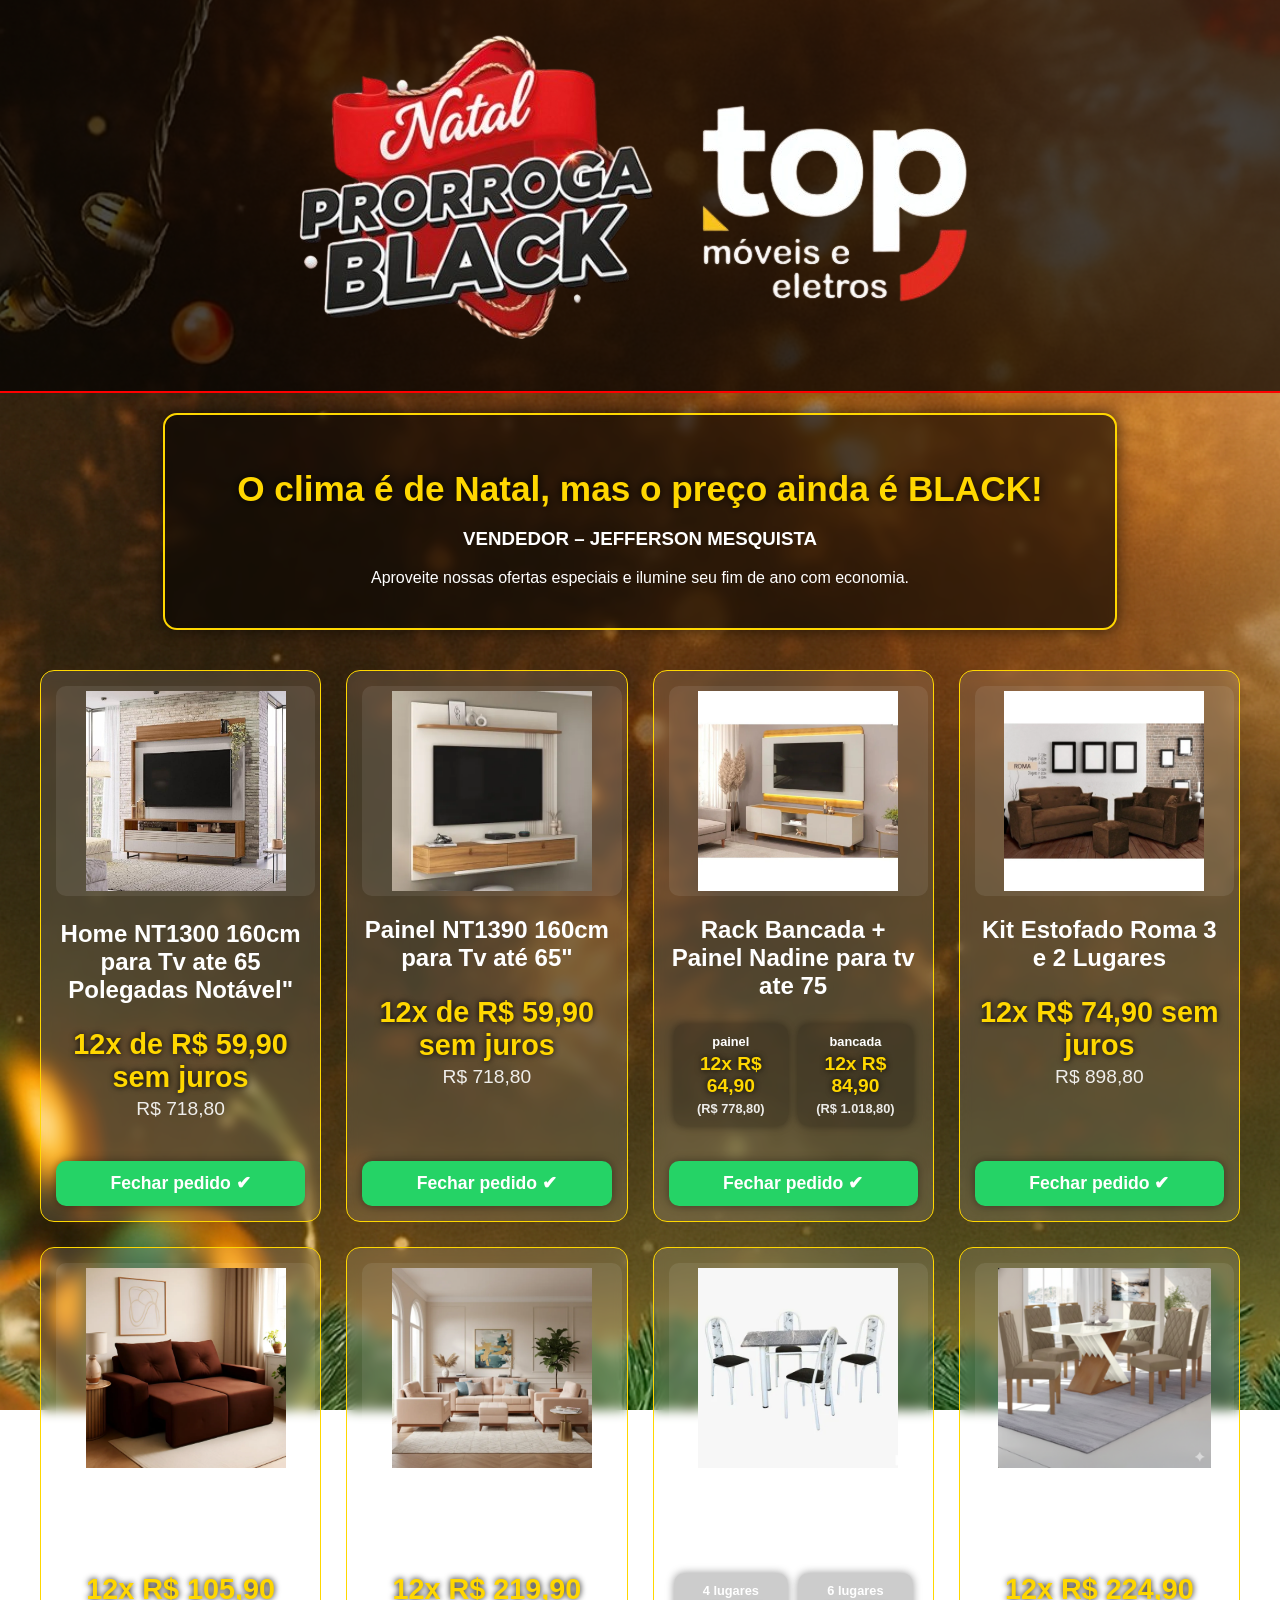
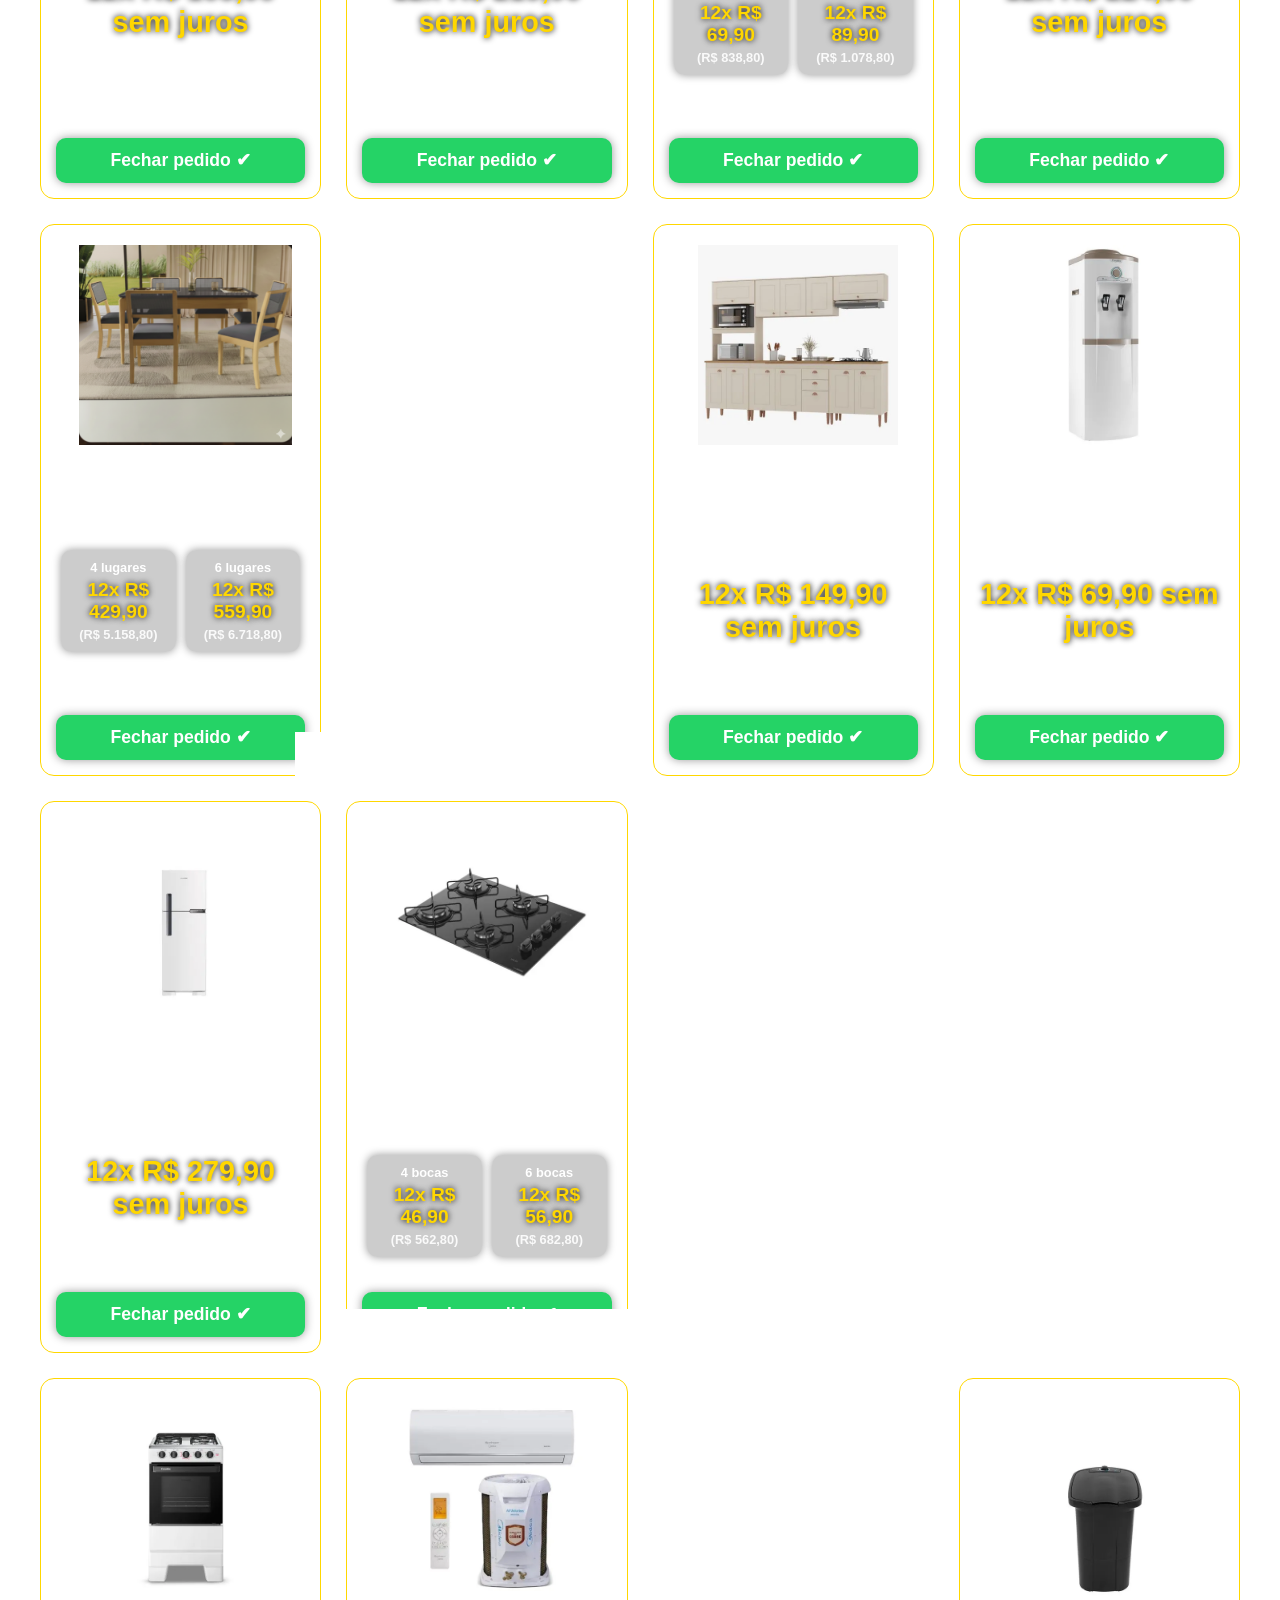
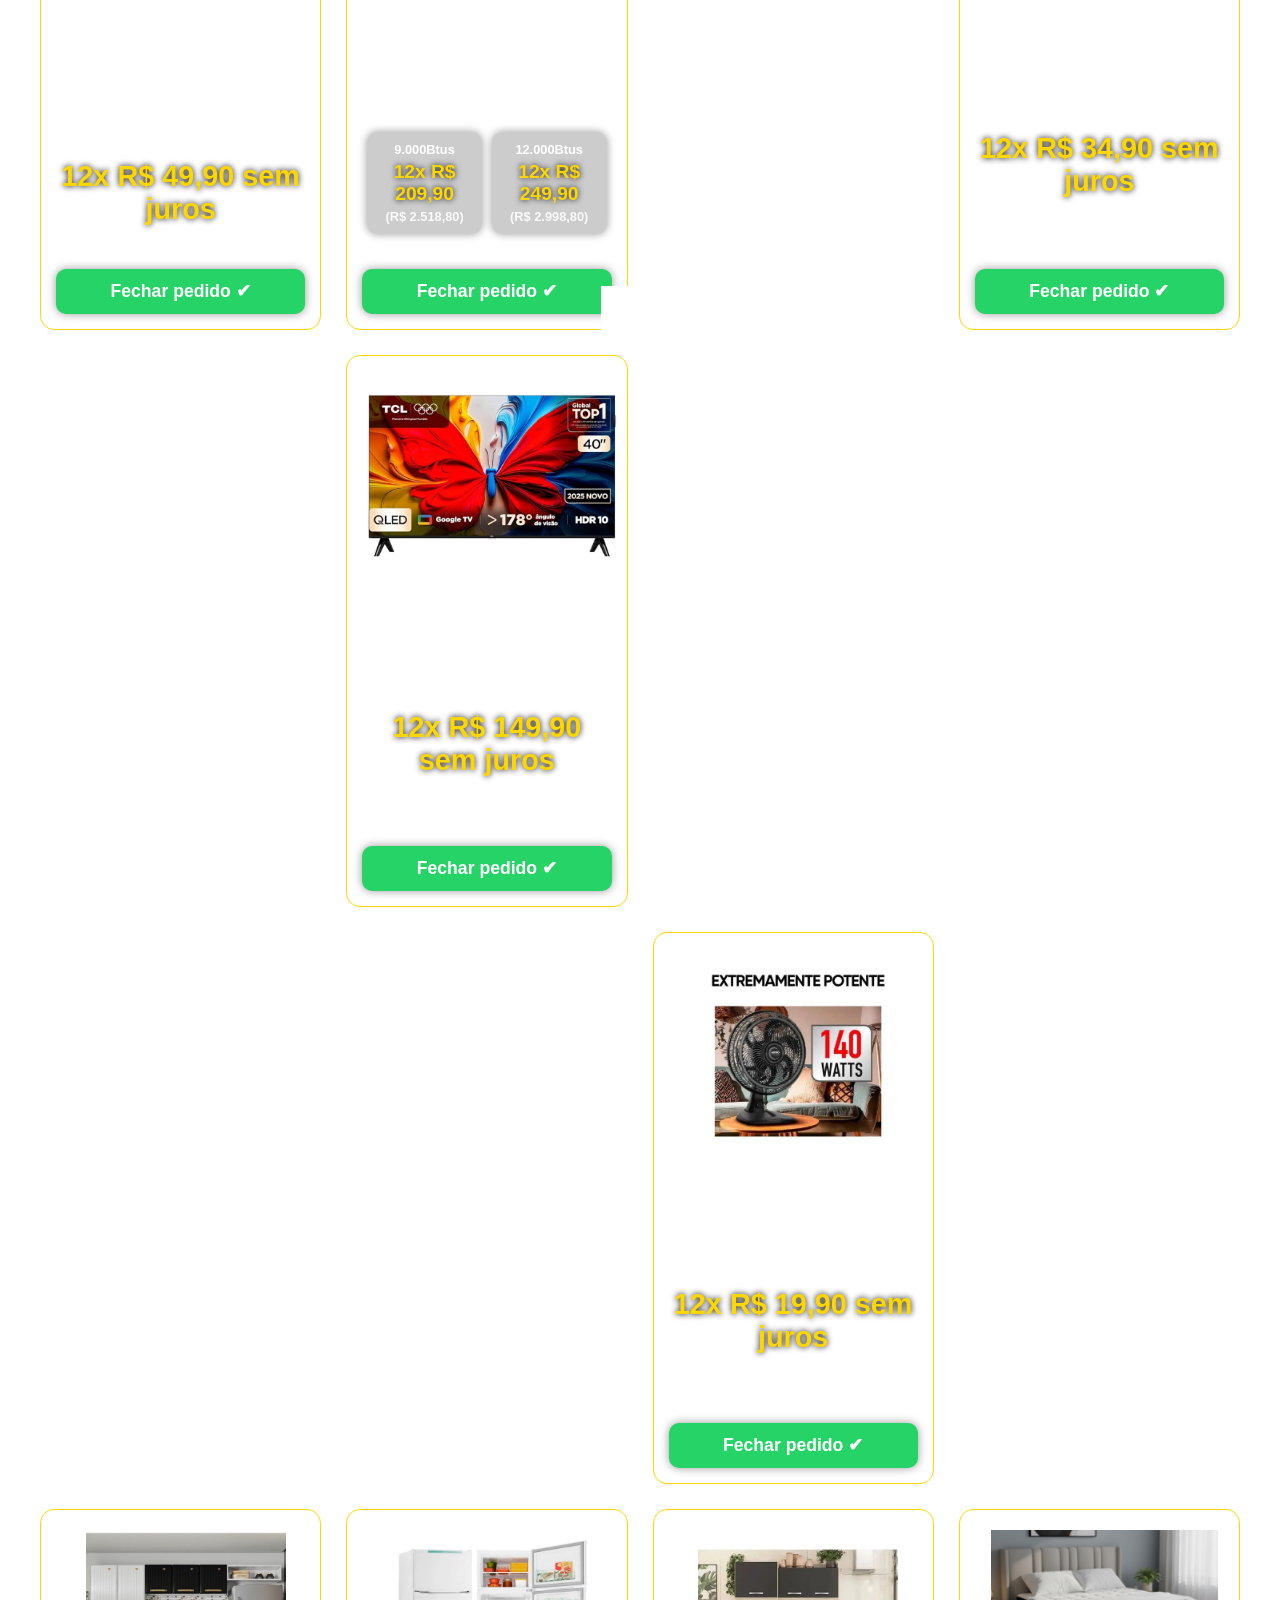
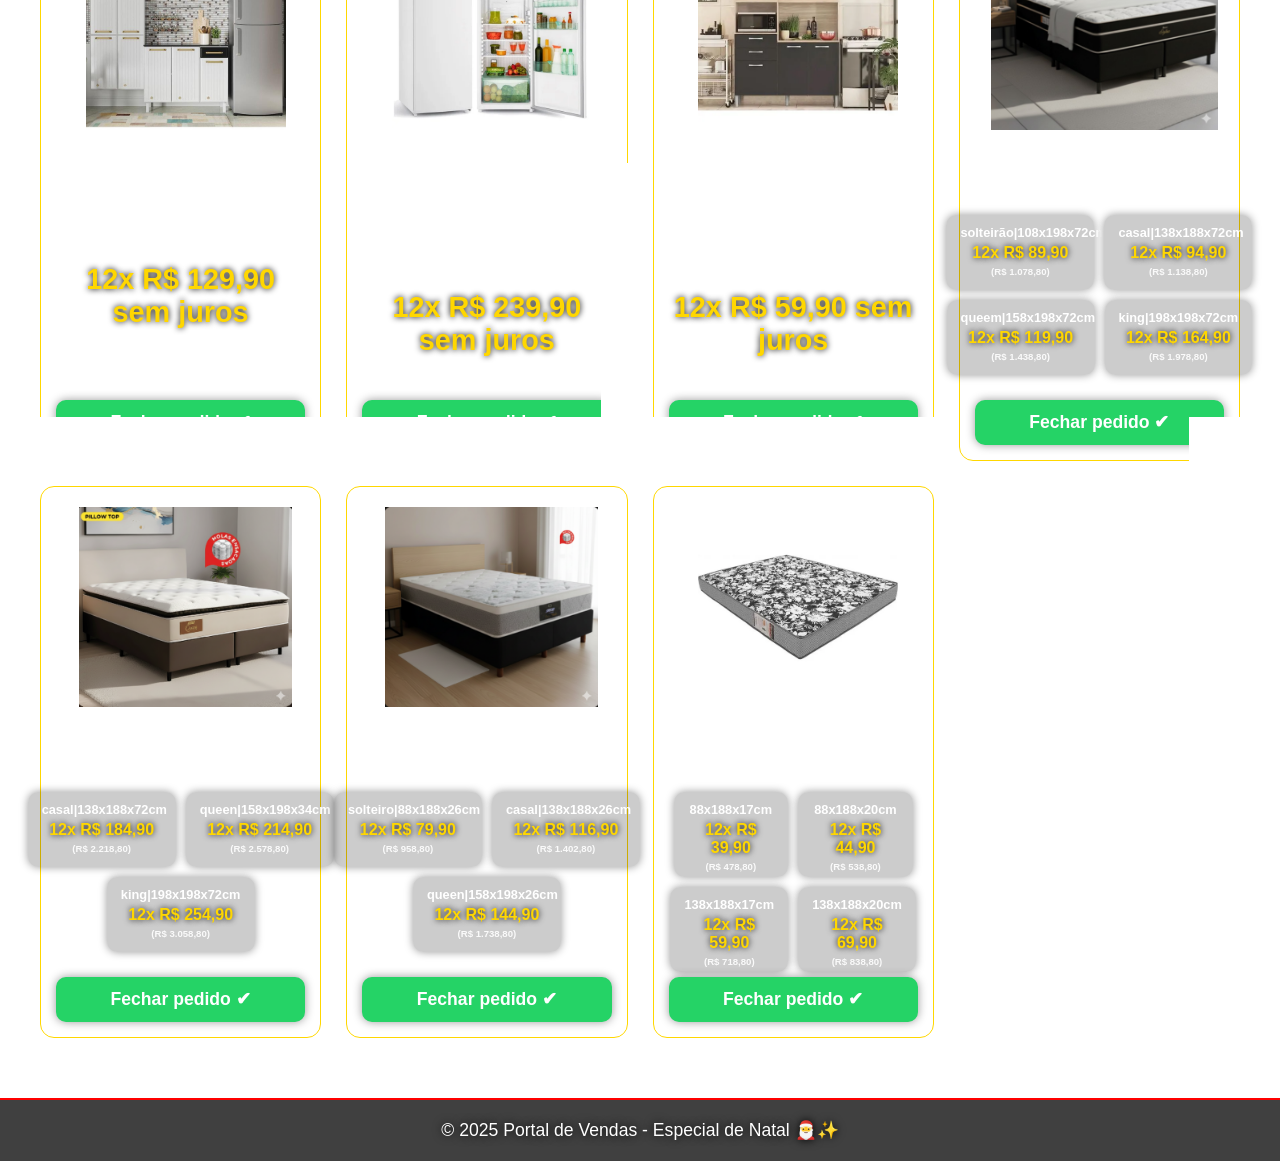
==== commit 16829d8f: "Update index.html" ====
--- a/index.html
+++ b/index.html
@@ -259,7 +259,7 @@
 
     <!-- --------------------- PRODUTO 1 --------------------- -->
     <div class="card">
-      <img src="./img/home_1300/71v0dJY4p5L._AC_SX679_.jpg" alt="">
+      <a href="./produto.html"><img src="./img/home_1300/71v0dJY4p5L._AC_SX679_.jpg" alt=""></a>
       <h2>Home NT1300 160cm para Tv ate 65 Polegadas Notável"</h2>
 
       <div class="preco-bloco">
@@ -855,3 +855,4 @@
 
 </body>
 </html>
+
